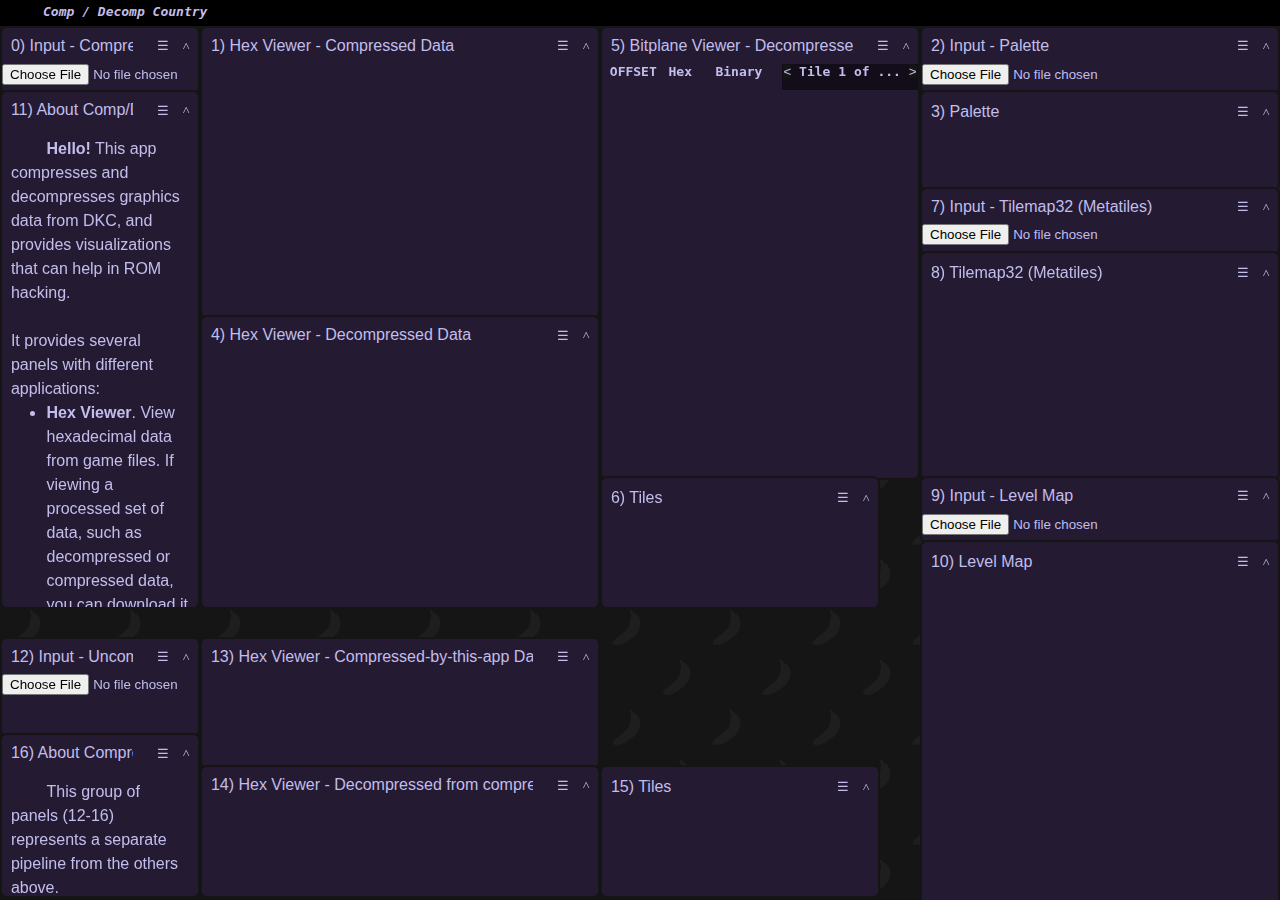
==== index.html @ 7c0f439b "Added DKC1/"chr" compression." ====
<!DOCTYPE html>
    <html>
<!-- Created 2024-10-23 / Release 0.1 2024-11-21 -->
<head>
  <meta charset="UTF-8">
  <title>Comp/Decomp Country</title>
<meta name="viewport" content="width=device-width, initial-scale=1, maximum-scale=1, user-scalable=no">
<link rel="icon" href="[data-uri]" />

<style></style>

<link href="main.css" rel="stylesheet" />

</head>

<!-- for various string, array/matrix, data interleaving, and formatting functions -->
<script src="utilities.js"></script>

<!-- for various string, array/matrix, data interleaving, and formatting functions -->
<script src="compression.js"></script>

<!-- Our "3D" SVG script, for bitplanes and more -->
<script src="svg3d.js"></script>

<body>

  <svg width="100vw" height="100vh" style="position:absolute;">
    <!-- oooh banana -->
    <pattern id="bananas" x="0" y="0" width="100" height="100" patternUnits="userSpaceOnUse">

      <path d="M 31.320569 9.8309245
      L 30.413647 10.09189
      L 29.443681 10.860836
      L 31.015161 13.924731
      C 31.015161 13.924731 31.004927 23.577975 28.357442 27.540955
      C 24.345802 34.194754 14.06723 38.06018 13.17749 42.554508
      L 12.461772 43.594755
      L 12.830741 44.545085
      L 13.928349 44.462919
      C 13.928349 44.462919 19.274033 46.353958 27.285673 41.191284
      C 35.906603 35.635986 40.6979 30.594415 40.17946 22.063253
      C 39.743683 14.892303 34.150887 13.079305 34.150887 13.079305
      L 31.320569 9.8309245
      z

      M 81.320618 59.830973
      L 80.413696 60.091939
      L 79.44373 60.860885
      L 81.01521 63.92478
      C 81.01521 63.92478 81.004976 73.578023 78.357491 77.541003
      C 74.345851 84.194802 64.067279 88.060229 63.177539 92.554557
      L 62.46182 93.594804
      L 62.83079 94.545133
      L 63.928398 94.462968
      C 63.928398 94.462968 69.274082 96.354007 77.285722 91.191333
      C 85.906652 85.636035 90.697948 80.594464 90.179508 72.063302
      C 89.743731 64.892352 84.150936 63.079354 84.150936 63.079354
      L 81.320618 59.830973
      z" stroke="none" fill="rgb(30, 30, 30)" ></path>
    </pattern>

    <rect x="0" y="0" width="100vw" height="100vh" fill="url(#bananas)"></rect>

  </svg>


  <div class="main" id="main">
    <!-- <div id="animationBottom" class="animationBottom"></div> -->
    <div id="navbar"><h4><i style="padding-left:5ch;">Comp / Decomp Country</i></h4></div>
    <div id="panelgrid"></div>

  </div>


  <div id="animationTop" class="animationTop"></div>

<!-- for animations (mainly decompression animations) -->
<script src="animation.js"></script>

<!-- for GUI panels and their methods -->
<script src="panels.js"></script>

<!-- this is the main, inline script. 
 Afer the first major refactoring,
 The remaining stuff in here is mainly file stuff, HTML/buttons/canvas interaction, and UI class, plus the creation of the page elements.
 -->
<script>




class UImodel {
  constructor(grid, panelsParams, name=null ) {

    this.grid = grid;
    this.panels = [];

    for (let i = 0; i<panelsParams.length; i++){
        //HACK: surely a better way to do this but whatever
        if ( panelsParams[i][0] == "textDescription") {
          this.panels.push( new TextPanel(this,
            panelsParams[i][0], panelsParams[i][1], panelsParams[i][2],
            panelsParams[i][3], panelsParams[i][4], panelsParams[i][5],
            panelsParams[i][6], panelsParams[i][7] )
          );
          continue;
        }
        if ( panelsParams[i][0] == "fileIn") {
          this.panels.push( new FilePanel(this,
            panelsParams[i][0], panelsParams[i][1], panelsParams[i][2],
            panelsParams[i][3], panelsParams[i][4], panelsParams[i][5],
            panelsParams[i][6], panelsParams[i][7] )
          );
          continue;
        }
        this.panels.push( new Panel(this,
            panelsParams[i][0], panelsParams[i][1], panelsParams[i][2],
            panelsParams[i][3], panelsParams[i][4], panelsParams[i][5],
            panelsParams[i][6], panelsParams[i][7] )
        );

    }

    this.name = name;
    this.sources = []; // will contain source data from files
    this.links = [];

    // perform the linking of panels
    // for (let panel of this.panels){
    //     for (let link of panel.links){
    //         console.log(`Pushing link: [${link.name}] --> [${panel.name}]`);
    //         link.nexts.push(panel);
    //     }
    // }
    for (let panel of this.panels)
        for (let link of panel.links)
            link.nexts.push(panel);
    
  }
  addLink(){

  }
}

//
//   Create the ui and panels
//

aboutText = `\
              <div class="text_content" >
                <p>
                  <b>Hello!</b> This app compresses and decompresses graphics data from DKC, and provides visualizations that can help in ROM hacking.
                  <br><br>
                  It provides several panels with different applications:
                  <ul>
                    <li> <b>Hex Viewer</b>. View hexadecimal data from game files. If viewing a processed set of data, such as decompressed or compressed data, you can download it from the "☰" menu.<br>
                      <ul>
                        <li> After uploading valid compressed data, if there is a hex viewer panel for <i>de</i>compressed data, you can navigate to its "☰" menu and click "Animate Decompression Process". This will show you a visualization of the process, with data bytes given different shades to correspond to the decompression mode used. These graphics files contain many spans/blocks of compressed data, and each span has one of several possible compression/encoding modes, and usually an operand as well.</li>
                      </ul>
                    </li>
                    <li> <b>Bitplane Viewer</b>. Visualize SNES 4 bit per pixel graphics tiles and their weird intertwined format.<br>More details...
                      <ul>
                        <li> Upload a file to "Input - Compressed Data" to get started. This expects a .bin file that you might get in a disassembly of the game, usually in the "graphics/compressed" folder. Or, copy the hex values from the relevant offset of your ROM to a new file.</li>
                        <li> After uploading valid data, the bitplane diagram should appear, showing the first tile. In the diagram, you can see how the 32 bytes of data comprise the four bitplanes. Each pixel or "cell" of the 8x8 bitplane is stacked with those of the other bitplanes to form a color index of between 0 and 15 (0x0 to 0xF) for each pixel of the tile. For example, if the bitplanes read "1 0 1 0" from front to back for a given pixel, that pixel's index value will be "A".</li>
                        <li> The bitplane diagram is a 3d model and can rotate when dragged. ctrl+scroll to zoom in or out.</li>
                        <li> Click the "<" and ">" buttons near the top to flip through the tiles. Alternatively, if a tileset viewer panel is present, click a tile within that panel to show it in the bitplane viewer.</li>
                      </ul>
                    </li>
                    <li> <b>Palette Viewer</b>. View color palettes used in the game's levels. Select a row of colors (16-color sub-palette) to assign it to the indexed tile in the bitplane viewer. <br>(Currently uses the following forumla: <br>SNES 5 bit color channel  ×  8  =  RGB 8 bit channel<br> ... there are multiple ways to convert the colors.)</li>
                    <li> <b>Tileset Viewer</b>. View the 8x8 pixel tiles in their grayscale form, before they are assigned a color palette.</li>
                    <li> <b>Metatiles Viewer</b>. View 32x32 pixel metatiles. Each metatile is composed of 4x4 tiles, 16 total. Each of the metatiles is built using an associated color sub-palette, and potentially horizontal and/or vertical flip; hover to view these details. Requires graphics tiles, palette, and then tilemap32 to be uploaded. Make sure your tilemap32 matches your 8x8 tiles: for example, don't use a foreground/background tilemap on layer 3 tiles, or vice versa. Mainly meant for FG/BG.</li>
                    <li> <b>Level Map Viewer</b>. View level maps built from the metatiles. Currently only supports horizontal levels. Requires graphics tiles, palette, tilemap32, and then level map to be uploaded.</li>
                  </ul>
                  <br>
                  Most features require uploading a file to the relevant file input panels on the page. Data will persist through page refreshes, but not page closes.
                </p>
                <br>
                  Panels can be:<br>
                  <ul>
                      <li> moved around the page by dragging their headers</li>
                      <li> resized by dragging the bottom right corner</li>
                      <li> collapsed by clicking "˄" in the header</li>
                      <li> and maximized by double clicking the header.</li>
                    </ul>
                  Some panels also have settings or other features hidden in the "☰" menu. You can zoom out of the page (usually ctrl+scroll) to have more space to organize your panels. Depending on the initial panels template, some panels may be hidden off-screen at first.
  
                <br><br>
                <p>
                  The app's first release was made to celebrate DKC's 30th anniversary. The goal is to de-mystify DKC hacking and to provide even more appreciation for what Rare developed in the 1990s. More features will continue to be added. Works best in a full screen window, tested most thoroughly with firefox. You can expect more features for visualizing, documenting, and hacking the DKC series soon. Thanks!
                </p>
                <br><br>
                <p>
                  Special thanks to the DKC Atlas community members and their previous work. In particular Kingizor's dkcomp program. In the future I will update this page with additional guides and resources, and their proper credits.
                </p>
                <br><br><br>
                <p>
                <b>Disclaimer</b>. This software is not official or supported by Nintendo, nor any other commercial entity. It is provided AS IS, and its use is at your own risk.
                </p>
              </div>`;


// const ui = new UImodel( "main", document.getElementById("panelgrid") );
// var inputPanel = ui.addNode( new FilePanel ("Input - Compressed Data"),          [1,  3,    c0, d0]  );
// var compHexPanel = ui.addNode( new HexPanel ("Hex Viewer - Compressed Data"),          [1, 15,    c1, d1]  );
// ui.addLink( new Link(inputPanel, compHexPanel) )


// let c0 = 2, c1 = 11, c2 = 20, c3=29;
let c0 = 1, c1 = 6, c2 = 16, c3=27-3;
let cx = c2*1;
let dx = cx+5;
let d0 = c1, d1 = c2, d2=c3, d3=33;
// main decompression "pipeline"
//              _, kind,                  rows        cols     name=null, link, content=''
var inputPanel = ["fileIn",                1,  3,    c0, d0,  "Input - Compressed Data"];
var compHexPanel = ["hexViewerComp",       1, 10,    c1, d1,  "Hex Viewer - Compressed Data", [0]]; // 1
var paletteInputPanel = ["fileIn",         1,  3,    c3, d3,  "Input - Palette"];  //  2
var paletteViewer = ["paletteViewer",      3,  6,    c3, d3,  "Palette", [2]]; // 3
var decompHexPanel = ["hexViewer",        10, 19,    c1, d1,  "Hex Viewer - Decompressed Data", [0, 3, 1]]; // 4
var bitplanePanel = ["bitplaneViewer",     1, 15,    c2, d2,  "Bitplane Viewer - Decompressed Data", [4, 3]]; // 5
var tilesetViewer = ["tilesetViewer",     15, 19,    c2, d2-1,  "Tiles", [4, 3, 5]]; //  6   4, 3, 5
var metatilemapInputPanel = ["fileIn",     6,  8,    c3, d3,  "Input - Tilemap32 (Metatiles)"]; //  7
var metatilesViewer = ["metatilesViewer",  8, 15,    c3, d3,  "Tilemap32 (Metatiles)", [3,6,7]]; // 8 pal viewer, tileset vwr, metatile input
var levelMapInputPanel = ["fileIn",       15, 17,    c3, d3,  "Input - Level Map"]; //  9
var levelMapViewer = ["levelMapViewer",   17, 29,    c3, d3,  "Level Map", [3,8,9]]; // 10 paletteViewer, metatilesViewer, fileIn
var description = ["textDescription",      3, 19,    c0, d0,  "About Comp/Decomp Country", null, aboutText]; // 11

// for the Compression "pipeline"
var compPipelineText = `\
<div class="text_content" >
  <p>This group of panels (12-16) represents a separate pipeline from the others above.</p>
  <p>Enter <u>un</u>compressed data to the file input above to compress it. In the compressed data hex viewer to the right, you can download the compressed data file from the "☰" menu.</p><br>
  <p> Also to the right, below that, you'll see your newly-compressed data get re-decompressed, if you wanted to immediately verify it. You can also verify it with the associated tileset viewer to the right.
  </div>`;
var inputPanelC = ["fileIn",               20, 23,    c0, d0,  "Input - Uncompressed Data"];// 12
var compressC = ["hexViewerCompressed",    20, 24,    c1, d1,  "Hex Viewer - Compressed-by-this-app Data", [12]]; // 13
var decompressC = ["hexViewer",            24, 28,    c1, d1,  "Hex Viewer - Decompressed from compressed-by-this-app Data", [13]]; // 14
var tilesetViewerC = ["tilesetViewer",     24, 28,    c2, d2-1,  "Tiles", [14, null, null ]];
var descriptionC = ["textDescription",     23, 28,    c0, d0,  "About Compression", null, compPipelineText]; // 11

const ui = new UImodel(
        document.getElementById("panelgrid"),
        [ inputPanel, compHexPanel,
        paletteInputPanel, paletteViewer,
        decompHexPanel, bitplanePanel,
        tilesetViewer,
        metatilemapInputPanel, metatilesViewer,
        levelMapInputPanel, levelMapViewer,
        description,
              inputPanelC, compressC, decompressC, tilesetViewerC, descriptionC, 
      ],
        "main"
    );

let pg = document.getElementById("panelgrid");



</script>

</body>

</html>
---- main.css ----
*{
  margin: 0;
  padding: 0;
  box-sizing: border-box;

}
:root {
  /* --bitplaneViewerTransition: 3s cubic-bezier( 0.33, 0, 0.31, 1 ) 0s;
  --bitplaneViewerTransition2: 2s cubic-bezier( 0.33, 0, 0.31, 1 ) 3s; */
  --bitplaneViewerTransition: 3s cubic-bezier( 0.31, 0, 0, 1 );
  --bitplaneViewerTransition2: 3s cubic-bezier( 0.99, 0, 0.34, 1 );
  --bp0bg: 0;
  --bp0fg: 255;
  --textColor: rgba(248, 248, 248, 1);
  --textColorTransparent: rgba(248, 248, 248, 0);

  /* more accurate... */
  /* --superPurple: rgb(123,91,174);
  --superBlue: rgb(194,189,235);
  --superLightGray: rgb(200,200,200);
  --superGray: rgb(165,165,165);
  --superDarkGray: rgb(86,86,86); */


  /* --superPurple: rgb(33, 24, 46); */
  --superPurple: rgb(36, 27, 51);
  --superBlue: rgb(194,189,235);
  --superLightGray: rgb(200,200,200);
  --superGray: rgb(125, 125, 125);
  --superDarkGray: rgb(21, 21, 21);
}

body{

  /* background: rgb(35, 35, 35); */
  background: var(--superDarkGray);
  /*background: linear-gradient(#aaaa11, #aa11aa); */

  /* background: linear-gradient(yellow, magenta); */
  /* color: rgb(59, 172, 98); */
  color: var(--superBlue);
  font-family: monospace;
  overflow: hidden;
  position: relative;
}

h3{
  margin:1ch;

  font-size: 1.2em;;
}

h4{
  margin:0.5ch;
  /* font-size: 1.2em;; */
}


a{text-align: center;}
g{overflow: visible}
button{
  /* margin: 1ch;
  padding: 3px; */
  /*
  background-color: rgb(50,50,50); */

  background-color: var(--superDarkGray);

  color: var(--superBlue);
  border:none;
  border-radius: 5px;
}

#main{
  position:absolute;
    display: flex;
    flex-grow: 1;
    justify-items: stretch;
    flex-direction: column;
    width: 100vw;
    height: 100vh;
    overflow: hidden;
}
#animationBottom{
  position: relative;
  width: 100vw;
  height:100vh;
}
#animationTop{
  pointer-events: none;
  position: relative;
  width: 100vw;
  height:100vh;
  perspective: 100vw;
  perspective-origin:50% 200%;
  z-index: 100;
}

#navbar{
    height: 2em;
    width: 100%;
    background-color: black;
    display: flex;
    flex-shrink: 0;
    overflow: hidden;
}

#panelgrid{
    position: relative;
    display: grid;
    width: 100%;
    height: 100%;
    grid-template-columns: repeat(32, 1fr);
    grid-template-rows: repeat(28, 1fr);
    grid-auto-flow: row;
    overflow: hidden;

}

.checker{
    background-color: rgb(66, 12, 12);
    z-index: -7;
}

/* grid version... */
/* .panel_outer{
    display: flex;
    grid-row-start: 1;
    grid-row-end: 14;
    background: none;
    border-radius: 7px;
    overflow: hidden;
    overflow-x: visible;
    overflow: visible;
    justify-content: center;

} */
/* draggable version... */
.panel_outer{
    --edge: 10px;
    position: absolute;
    display: grid;
    /* grid-template-columns: 0.5em auto 0.5em;
    grid-template-rows: 0.5em auto 0.5em; */
    grid-template-columns: var(--edge) auto var(--edge);
    grid-template-rows: var(--edge) auto var(--edge);
    background: none;
    /* border: 1px solid blue; */
    border-radius: 7px;
    overflow: hidden;
    overflow-x: visible;
    overflow: visible;
    justify-content: center;
    /* overflow-y: scroll; */
    /* max-height: 20em; */
}

.panel_edge{
  /* background-color: rgba(255,0,0,0.5); */
}

/* Global classes used by all panels */

.panel_inner{

    /* background-color: rgba(7, 7, 80, 0.5); */
    border: 2px solid var(--superDarkGray);
    /* background-color:rgb(17, 11, 15); */
    background-color: var(--superPurple);
    border-radius: 7px;
    justify-self: center;
    overflow: hidden;
    grid-column: 1 / -1;
    grid-row: 1 / -1;

    /* display: grid;
    align-items: stretch;
    grid-template-rows: 3em 1.5em 1fr;
    grid-template-rows: 3em 1fr; */

    /* grid-template-columns: 2fr 16fr 0fr;
    transition:  var(--bitplaneViewerTransition); */
    /* box-shadow: 1em 1em black; */
    transition: grid-template-rows 2s ease;
    /* height: minmax(max-content, 20em); */
    /* max-height: 800px; */
    height: max-content;

    display: grid;
    grid-template-columns: 1fr;
}
/* .panel_inner::after{
  background-color: yellow;
  margin-left: 20px;
  width: 500px;
  height: 300px;
  display: block;
} */


.collapser{
  cursor:pointer;
  text-align: center;
}
.collapser_collapsed{
  transform: rotateX(180deg);
  transition: transform 1s ease 0s;;
}

.panel_menu{
  /* display: grid; */
  grid-row: 2;
  grid-column: 1;
  z-index: 1;
  /* background-color: rgba(12, 12, 59, 0.8); */

  background-color: var(--superGray);
  display: flex;
  /* margin and padding cause weird overflow issues...? */
  /* margin-top: 2em;
  margin-bottom: 2em; */
  overflow-y: auto;
  font-family: Arial, Helvetica, sans-serif;
  display: flex;
  flex-direction: column;


  /* initial, unopened */
  z-index: -1;
  opacity: 0;
  height: 0;
  pointer-events: none;
}

.panel_menu_opened{
  z-index: 10;
  opacity: 1;
  height: max-content;
  pointer-events: all;
}

.panel_menu_button{
  cursor:pointer;
  text-align: center;

}
.panel_menu_button_opened{
  /* border-left: 2px solid white;
  border-top: 2px solid white; */
  z-index: 10;
  border-radius: 6px 6px 0px 0px;
  /* background-color: rgba(12, 12, 59, 0.8);
   */
  background-color: var(--superGray);
}

.panel_header{
    /* height: 2em; */
    /* background-color: rgb(5, 20, 5); */
    display: grid;
    grid-template-columns: auto 3ch 3ch;
    /* flex-direction: row; */
    /* justify-content: space-between; */
    align-items: center;
    grid-area: 1 / 1 / 2 / -1;
    overflow: hidden;
    cursor: move;
    /* transition:  var(--bitplaneViewerTransition); */
}
.panel_header > div{

  height: 100%;
  align-content: center;
}

.panel_content{

  display: grid;
  /* grid-template-columns: 2fr repeat(16, 1fr);
  grid-area: 2 / 1 / 3 / -1; */
  grid-column: 1 / -1;
  grid-row: 2 / 3;
  /* allows scrolling */
  /* overflow-y: auto;  */
  overflow-y: hidden;
  overflow-x: hidden;
}
/* for when the menu is open */
.panel_content_disabled{
  /* pointer-events: none; */
  filter:blur(1px);
}
.panel_header_title{

  margin:1ch;
  margin-right: 2ch;
  font-size: 1em;;
  font-family:Arial, Helvetica, sans-serif;
  /* note: using nowrap and overflow:hidden so the title doesn't
    wrap and increase the height of the header,
    which causes issues with maximizing panels. */
  text-wrap-mode: nowrap;
  overflow: hidden;
}


/* panel type -specific classes */


.bitplane_header{
    /* height: 2em; */
    /* background-color: rgb(20, 40, 20); */
    display: flex;
    flex-direction: row;
    justify-content: space-between;
    align-items: center;
    grid-area: 1 / 1 / 2 / -1;
    transition:  var(--bitplaneViewerTransition);
}

.panel_inner_bitplane{
  /* grid-template-columns: 2fr 16fr 0fr; */
}



.panel_inner_tileset{

  grid-template-rows: 3em 1fr;
  grid-template-columns: 1fr;
  /* overflow: hidden; */
}

.tileset_content{
  display: flex;
  /* display: grid;
  place-content: stretch; */
  display: grid;
  flex-direction: row;
  flex-wrap: wrap;
  width: 100%;
  grid-template-columns: repeat(4, 1fr);
  overflow-y: scroll;
  /* align-content: stretch; */
  scroll-snap-type: both proximity;
}
.levelMap_content{
  display: grid;
  /* display: grid;
  place-content: stretch; */
  grid-auto-flow: column;
  grid-template-rows: repeat(16, 8ch);
  flex-wrap: wrap;
  height: 100%;;
  overflow-x: auto;
  overflow-y: auto;
  /* align-content: stretch; */
  scroll-snap-type: both proximity;
}
/* for wrapper of <canvas> element */
.tile_wrapper{
  flex-grow: 1;
  flex-shrink: 0;
  aspect-ratio: 1 / 1;
  display: grid;
  grid-template-columns: 1fr;
  grid-template-rows: 1fr;
  /* width: 6.25%; 
  width: 25%; */
}
/* for actual <canvas> element */
.tile_item{
  /* max-width: 100%;
  min-height: 100%; */
  aspect-ratio: 1 / 1;
  image-rendering: pixelated;
  border: 1px solid rgba(255,0,0,0.25);
}

.tile_item_selected{
  border: 2px solid rgba(0, 0, 255, 0.75);
}

.metatile_wrapper{

  flex-grow: 1;
  aspect-ratio: 1 / 1;
  /* width: 10ch; */
  /* height: 10ch;  */
  /* display: grid;
  grid-template-columns: repeat(4, 1fr);
  grid-template-rows: repeat(4, 1fr);
  place-items: stretch;
  grid-gap: 0; */
  aspect-ratio: 1 / 1;
  image-rendering: pixelated;
  border: 1px solid rgba(0,255,0,0.5);

}
.metatile_wrapper_viewer{
  display: grid;
  grid-template-columns: repeat(4, 1fr);
  grid-template-rows: repeat(4, 1fr);
  place-items: stretch;
  grid-auto-flow: row;
  grid-gap: 0;
}

.level_metatile_wrapper{
  flex-grow: 1;
  aspect-ratio: 1 / 1;
  width: 8ch;
  height: 8ch;
  aspect-ratio: 1 / 1;
  image-rendering: pixelated;
  border: 1px solid rgba(0,255,0,0.5);
}

.panel_inner_palette{
  grid-template-rows: 3em 1fr;
  grid-template-columns: 1fr;

}
.palette_content{
  /* display: flex; */
  display: grid;
  grid-template-columns: repeat(16, 1fr);
  flex-direction: row;
  flex-wrap: wrap;
  width: 100%;
  /* width: 20em; */
  /* overflow-y: scroll; */
  align-content: stretch;
  place-content: stretch;
  scroll-snap-type: both proximity;
}
.color_item{
  flex-grow: 1;
  /* aspect-ratio: 1 / 1; */
  /* width: 5ch; */
  background-color: rgba(0,0,0,0);

  box-sizing: border-box;
  /* width: 2ch; */
}
/* when we select this palette */
.color_item_selected{
  box-sizing: border-box;
  border-top: dashed 3px rgba(255, 255, 0, 0.75);
  border-bottom: dashed 3px rgba(255, 255, 0, 0.75);
}

.color_label{
  text-shadow: 1px 1px 0px black, -1px -1px 0px black;
  color: rgba(255, 255, 255, 0.75);;
  pointer-events: none;
}


.fileButton{}
.byteWidthButton{}

.seekButtons{
  background-color: rgba(0,0,0,0.5);
}
.seekTileUpButton{}
.seekTileDownButton{}



.hex_header{
  
  display: grid;
  grid-template-columns: subgrid;
  grid-template-rows: 1fr;  
  grid-column: 2 / -2;
  font-weight: 900;
  overflow: hidden;
}

.hex_header_bitplane{
  
  display: grid;
  grid-template-columns: subgrid;
  grid-template-rows: 1fr;  
  grid-column: 1 / -1;
  font-weight: 900;
  overflow: hidden;
}

.hex_header > div{
  text-align: center;
}

/* labels across the top header:  */
.hex_header_offset{
  display: grid;
  place-items: stretch;
  grid-row: 1 / 2;

}

.hex_content{

    /* background-color: rgba(23, 23, 23, 1); */
    display: grid;
    /* position: relative; */
    /* grid-area: 3 / 1 / 4 / 5;

    grid-auto-flow: row;
    grid-template-columns: 18fr 0fr; */
    grid-column: 1 / -1;
    /* grid-row: 3 / 4; */
    grid-template-columns: subgrid;
    /* grid-template-rows: 100%; /*HACK: assumes viewing only 32 bytes */
    /* grid-template-rows: 1fr; */
    /* grid-template-columns: subgrid; */
    scrollbar-gutter: stable;

    /* transition: var(--bitplaneViewerTransition); */

    /* scroll-snap-type: mandatory; */
    scroll-snap-points-y: repeat(100%);
    scroll-snap-type: both proximity;

    overflow-y: auto;
    overflow-x: hidden;

    /* transition: grid-template-rows 1s ease; */
}
.hex_content_bitplane{
  grid-column: 1 / -1;
  grid-template-rows: 100%; /*HACK: assumes viewing only 32 bytes */
  font-size: 0.8em;
  scrollbar-gutter: unset;
}

.byte_group{
  /* position:absolute; */
  /* width: 100%; */
  display:grid;  
  
  grid-auto-flow: row;
  grid-auto-rows: 1fr;

  grid-template-columns: subgrid; 
  /* grid-column: 1 / -1; */
  grid-column: 2 / -2;

}
.right_group{
  grid-column: -1;
}
.right_group > div{
  width:100%;
}
.byte_container{
  align-content: center;
}
.byte_container > div{
  place-items: center;
}

.g32_plain{
  display:grid;
  grid-template-columns: 2fr repeat(16, 1fr) 0fr 0fr;
  grid-template-rows: 2em 2em;
  height: 4em;
}

.g32l{
    scroll-snap-align: start;
    display: grid;
    grid-column: 1 / 2;
    grid-row: 1;
    grid-template-columns: subgrid;
    grid-auto-flow: row;
    align-items: start;
    justify-items: center;
  min-width:fit-content;
    /* position: relative; */
}

.g32r{
    scroll-snap-align: start;
    display: grid;
    grid-column: 2 / 3;
    grid-row: 1;
    grid-template-columns: subgrid; 
    grid-auto-flow: row; 
    align-items: start;
    justify-items: center;
  min-width:fit-content;
    /* position: relative; */
}
.g32_item{
  /* position:absolute;
  transform-origin: center;
  transform: translate(-50%,-50%); */
}
.g32l_offset_sometimes{}
.g32l_offset_sometimes_b16{opacity:0;}
.g32l_offset_sometimes_b1{opacity:1;}

.g32b{
    scroll-snap-align: start;
    display: grid;
    grid-column: 3 / 4;
    grid-row: 1;
    grid-template-columns: subgrid;
    grid-auto-flow: row;
    align-items: start;
    justify-items: center;
    overflow: hidden;
    /* position: relative; */
}

.g32bg{
  display: grid;
  grid-column: 1 / 4;
  grid-row: 1;
  grid-template-columns: 1fr;
  grid-template-rows: repeat(32, 1fr);
  grid-auto-flow: row;
}
.g32bg_row{
  width: 100%;
  height:100%;
}
.g32bg_b16{
  opacity:0;
}
.g32bg_b1{
  opacity:1;
}

/* .g32b{
  display: grid;
  grid-column: 3 / 4;
  grid-template-rows: repeat(32, 1fr);
  grid-template-columns: 1fr;
  grid-template-columns: subgrid;
  overflow: hidden;
  min-height: 0;
  align-items: center;
} */

.g32s{
    grid-column: -1;
    grid-template-columns: subgrid;
    overflow: hidden;
    /* overflow: visible; */
    /* keep this; somehow prevents weird unnecessary scrollbar: */
    /* content-visibility: auto;  */
    /* margin-left: -1ch; */
}
.g32s_b16{
  opacity:0;
}
.g32s_b1{
  opacity:1;
}




.bpsvg{
  height:100%;
  /* width: 100%; */
  overflow: visible;
  /* width: 0; */
}



.byteHex{
  direction: ltr;
  align-items: center;
  text-align: center;
  background-color: rgba(0, 0, 0, 0.25);
  width: 100%;
  height: 100%;
  /* transition: var(--bitplaneViewerTransition2); */
}



.hex_header_labels_left{
  display: grid;
  /* place-items: stretch; */
  grid-row: 1 / 2;
  grid-column: 2 / 3;
  grid-template-columns: repeat(16, 1fr);
  grid-template-rows: 1fr;
  /* place-self: stretch; */
  opacity: 1;
  /* transition: var(--bitplaneViewerTransition2) */
}


.hex_header_labels_right{
  display: grid;
  /* place-items: stretch; */
  grid-row: 1 / 2;
  grid-column: 3 / 4;
  grid-template-columns: 1fr;
  grid-template-rows: 1fr;
  /* place-self: stretch; */
  min-width: 0;
  overflow: hidden;

}
/* .hex_header_labels_right_b16{

  width: 0%;
  opacity: 0;
}
.hex_header_labels_right_b1{

  width: 100%;
  opacity: 1;
} */
/*
.hex_base_labels{
  display: grid;
  place-items: stretch;
  grid-row: 1 / 2;
  grid-column: 2 / 3;
  grid-template-columns:2fr 4fr;
  place-self: stretch;

  opacity: 0;

}
.hex_header_base_label_b16{

  width: 0%;
  opacity: 0;
}
.hex_header_base_label_b1{

  width: 100%;
  opacity: 1;
}
*/
/*

.byteBin{
  direction: ltr;
  opacity: 0;
  align-items: center;
  text-align: right;
  width: 0%;
  overflow: hidden;
}
.byteBin_b16{
  width: 0%;
  opacity: 0;
}
.byteBin_b1{
  width: 100%;
  opacity: 1;
}

*/

/*

classes for bitplane animation
(in order of expanding from 16-wide to 1-wide)

*/

/* 0 */
.g32{
  display: grid;
  grid-column: 1 / -1;
  grid-template-rows: 1fr;

}
.g32_b16{
  grid-template-columns: subgrid;
  /* height: 4em; */
}
.g32_b1{
  grid-template-columns: subgrid;
  height: 100%;
}


/* 1 */
.hex_header_offset_label{
  /* width:0; */
  overflow: hidden;
}
.hex_header_offset_label_b16{
  opacity: 1;
}
.hex_header_offset_label_b1{
  opacity: 0;
}


/* 2 */
.g32r_b16{
  grid-column: 2 / -1;
}
.g32r_b1{
  grid-column: 2 / 3;
}

/* 3 */
.byteOffsetPrefix{
  direction: rtl; /* doing weird stuff so it overflows to the left */
  color: white;
  opacity: 0;
  width: 0;
  /* transition: var(--bitplaneViewerTransition2); */
}
.byteOffsetPrefix_b16{
  opacity: 0;
}
.byteOffsetPrefix_b1{
  opacity: 1;
}


/* 4    and   6  */
/* panel_content goes here */
.panel_content_b16{
  grid-template-rows: 1.5em 1fr; /* this attr is the only one custom to bitplane viewer */
  grid-template-columns: 7ch 16fr 0fr 0fr;
}
.panel_content_intermediate{
  grid-template-rows: 3em 1.5em 1fr; /* this attr is the only one custom to bitplane viewer */
  grid-template-columns: 3fr 1fr 3fr 0fr;
}
.panel_content_b1{
  grid-template-rows: 2em 1fr; /* this attr is the only one custom to bitplane viewer */
  grid-template-columns: 8ch 4ch 11ch 1fr;
}
/* also 4 */
.hex_header_base_label_b16{
  /* width: 0%; */
  opacity: 0;
}
.hex_header_base_label_b1{
  /* width: 100%; */
  opacity: 1;
}
/* also 4 */
.byteBin{
  /* direction: ltr;
  opacity: 0;
  align-items: center;
  text-align: right;
  width: 0%;
  overflow: hidden; */
  min-width: 0;
  min-height: 0;
}
.byteBin_b16{
  opacity: 0;
  width: 0%;
  /* width: 0;
  height: 0;
  overflow: hidden; */
}
.byteBin_b1{
  width: 100%;
  opacity: 1;
}

/* 5 */

.byte_b16{

}
.byte_b1{

}
.byte_by16RowEven{
  background-color: rgba(86, 86, 86, 0.35);
}
.byte_by16RowOdd{
  background-color: rgba(0,0,0,0.35);
}
/* here we would have all 64 .byte_valueXX classes...? */
.fg_bp0{
  --bg: 0;
  --fg: 255;
  /* background-color: rgb(  var(--bg), var(--bg), var(--bg)  ); */
  color: rgb(  var(--fg), var(--fg), var(--fg) );
}
.fg_bp1{
  --bg: 85;
  --fg: 255;
  /* background-color: rgb(  var(--bg), var(--bg), var(--bg)  ); */
  color: rgb(  var(--fg), var(--fg), var(--fg) );
}
.fg_bp2{
  --bg: 170;
  --fg: 0;
  /* background-color: rgb(  var(--bg), var(--bg), var(--bg)  ); */
  color: rgb(  var(--fg), var(--fg), var(--fg) );
}
.fg_bp3{
  --bg: 255;
  --fg: 0;
  /* background-color: rgb(  var(--bg), var(--bg), var(--bg)  ); */
  color: rgb(  var(--fg), var(--fg), var(--fg) );
}
.bg_bp0{
  --bg: 0;
  --fg: 255;
  background-color: rgb(  var(--bg), var(--bg), var(--bg)  );
  color: rgb(  var(--fg), var(--fg), var(--fg) );
}
.bg_bp1{
  --bg: 85;
  --fg: 255;
  background-color: rgb(  var(--bg), var(--bg), var(--bg)  );
  color: rgb(  var(--fg), var(--fg), var(--fg) );
}
.bg_bp2{
  --bg: 170;
  --fg: 0;
  background-color: rgb(  var(--bg), var(--bg), var(--bg)  );
  color: rgb(  var(--fg), var(--fg), var(--fg) );
}
.bg_bp3{
  --bg: 255;
  --fg: 0;
  background-color: rgb(  var(--bg), var(--bg), var(--bg)  );
  color: rgb(  var(--fg), var(--fg), var(--fg) );
}


/*
end of animation classes
 */




.panel_inner_text{
  grid-template-rows: 3em 1fr;
  grid-template-columns: 1fr;
  max-height: 100px;
}
.text_content{
  width: 100%;
  height: 100%;
  /* max-height: 15em; */
  /* height: 20em;  */
  overflow-y:auto;
  font-family:Arial, Helvetica, sans-serif;
  line-height: 1.5em;
  padding: 1ch;

}
p{
  text-indent: 4ch;
}
ul{
  margin-left: 4ch;
}



.byte{
  grid-column: span 9;
  place-content: center;
  place-items: center;
  text-align: center;
}

/* NEW simplified hex viewer classes */
.hex_panel_content{
  grid-template-rows: 1.5em 1fr;
  grid-template-columns: 2fr repeat(16, 1fr) 0fr;
  /* scrollbar-gutter: stable; */
}
.hex_panel_content_32wide{
  grid-template-columns: 2fr repeat(16, 1fr) 0fr repeat(16, 1fr) 0fr;
}
.hex_header_new{
  display: grid;
  grid-template-columns: subgrid;
  /* grid-template-rows: subgrid;   */
  grid-column: 1 / -1;
  font-weight: 900;

}
.hex_new_top_labels{
  display: grid;
  grid-template-columns: subgrid;
  grid-template-rows: subgrid;
  grid-template-rows: 100%;
  grid-column: 2 / -2;
  overflow: hidden;
  user-select: none;

}
.hex_g4096{
  display: grid;
  grid-template-columns: subgrid;
  grid-column: 1 / -1;
  height: max-content;
}
.hex_g256{
  display: grid;
  grid-template-columns: subgrid;
  grid-column: 1 / -1;
  height: 512em;
  /* This doesn't work very well, makes columns weird */
  /* content-visibility: auto; */

  height: max-content;
}
.hex_g32{
  display: grid;
  grid-template-columns: subgrid;
  grid-column: 1 / -1;

  height: max-content;
}
.hex_g32l{
  display: grid;
  grid-template-columns: 1fr;
  grid-column: 1;
}
.hex_g32lr{
  display: grid;
  grid-template-columns: subgrid;
  grid-column: 1 / -2;
}

.hex_g32r{
  display: grid;
  grid-template-columns: subgrid;
  grid-column: 2 / -2;
}
.hex_cell{
  /* place-self: center;   */
  /* height: 2em; */
  align-content: center;
  text-align: center;

}
.hex_byte{
  /* place-self: center;
  height: 2em;
  align-content: center; */
}
.new_offset{
  min-width: 0;
  user-select: none;
}
.new_offet_middle{
  width: 100%;
  overflow: hidden;
}


.decomp_animation_details{
  display: grid;
  grid-template-rows: 1fr;
  position: absolute;
  place-items:center;
  place-content: center;
  border-radius: 2ch;
  transform-origin: right;
  right: 100%;
  z-index: 100;
  white-space: nowrap;
  /* border: 2px solid white; */
}

.decomp_animation_details_item{
  /* min-width: 0;
  min-height: 0; */
  overflow: hidden;
  height: 100%;
  width: 100%;
  text-align: center;
  align-content: center;
  /* box-sizing: border-box; */
  /* font-family: Arial, serif; */
  display: flex;
  flex-direction: row;
  align-items: center;
  justify-content: space-between;
  /* justify-content: stretch; */
}
.notBubble{
  /* padding-left:1ch;
  padding-right:1ch; */
  text-align: center;
  height: 100%;
  align-content: center;
}
.bubbleCell{
  border-radius: 2ch;
  border: 2px solid;
  /* padding-left:1ch;
  padding-right:1ch; */
  text-align: center;
  height: 100%;
  align-content: center;
  box-sizing: border-box;
}
.bubbleCellOne{
  border-radius: 2ch;
  border: 2px solid;
  width: 100%;
  height: 100%;
  text-align: center;
  align-content: center;
  box-sizing: border-box;
}
@keyframes bulge{
  0%{
    font-size: 100%;
  }
  25%{
    font-size: 240%;
  }
  66%{
    font-size: 90%;

  }
  100%{
    font-size:100%;
  }
}
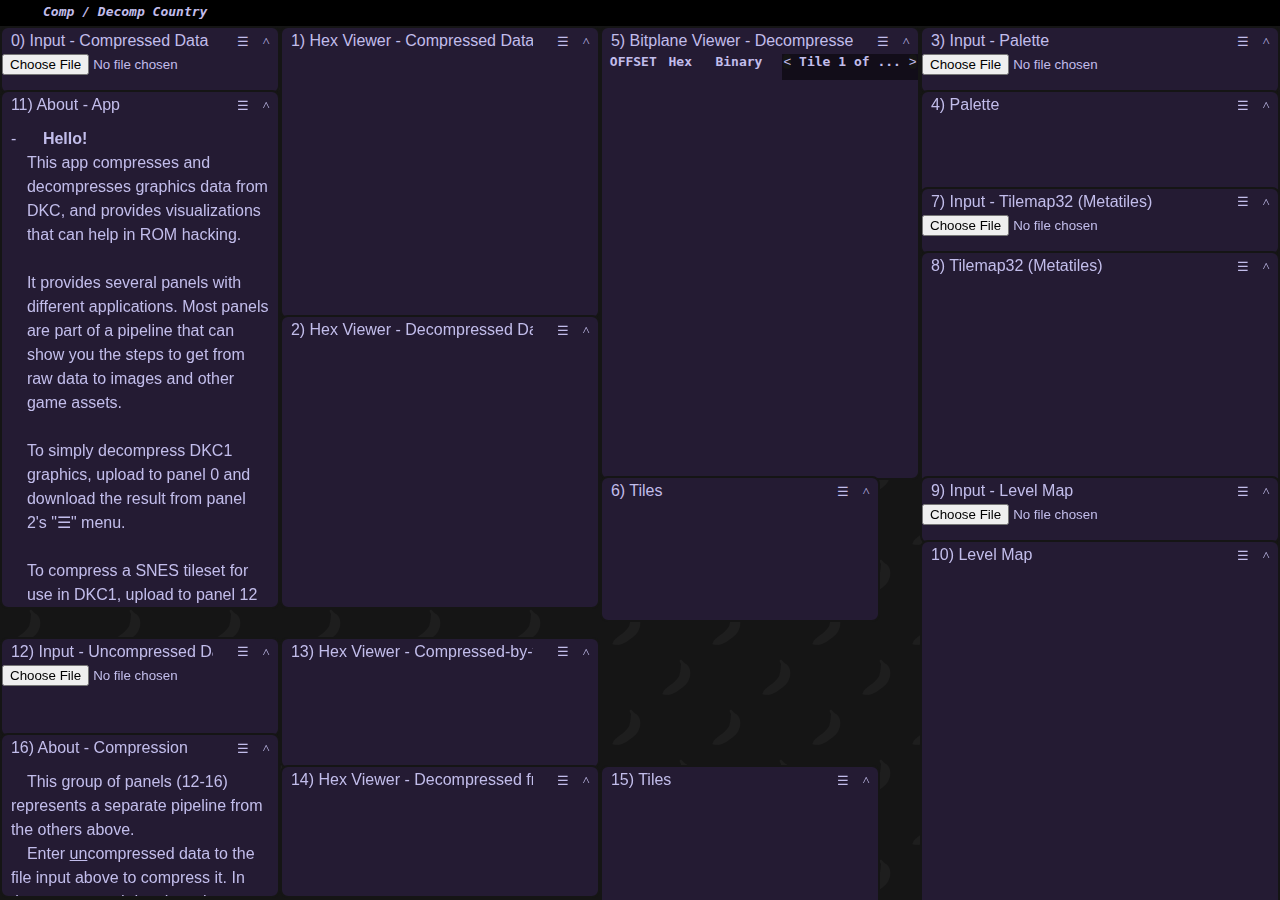
==== commit 8aa9c121: "UI updates. Added workspace drag-to-pan feature." ====
--- a/index.html
+++ b/index.html
@@ -66,8 +66,14 @@
 
   <div class="main" id="main">
     <!-- <div id="animationBottom" class="animationBottom"></div> -->
-    <div id="navbar"><h4><i style="padding-left:5ch;">Comp / Decomp Country</i></h4></div>
-    <div id="panelgrid"></div>
+    <div id="navbar">
+      <h4><i style="padding-left:5ch;">Comp / Decomp Country</i></h4>
+    </div>
+
+    <div id="workspace_1" class="workspace">
+      <div id="panelgrid_1" class="panelgrid"></div>
+      <div id="panel_links_1" class="panel_links"></div>
+    </div>
 
   </div>
 
@@ -93,6 +99,7 @@
   constructor(grid, panelsParams, name=null ) {
 
     this.grid = grid;
+    this.workspace = this.grid.parentNode;
     this.panels = [];
 
     for (let i = 0; i<panelsParams.length; i++){
@@ -132,71 +139,209 @@
     //         link.nexts.push(panel);
     //     }
     // }
-    for (let panel of this.panels)
-        for (let link of panel.links)
-            link.nexts.push(panel);
+    
+    for (let panel of this.panels) 
+      for (let link of panel.links)
+        if (link)
+          link.nexts.push(panel);
+    
+
+    this.workspace.setAttribute('data-draggable', "true");
+    this.assignDrag();
     
   }
   addLink(){
 
   }
+  
+  assignDrag(){
+    // Drag the panel around by grabbing its header
+    var element = this.workspace;
+    var deltaX = 0, deltaY = 0, startX = 0, startY = 0, left, top;
+
+    let dragDiv = document.getElementById("main"); // should allow dragging from anywhere
+    dragDiv.addEventListener("mousedown", (event) => {
+      if (!event.ctrlKey) return 0;
+      event = event || window.event;
+      event.preventDefault();
+      startX = event.clientX;
+      startY = event.clientY;
+      document.onmouseup = dragClose;
+      document.onmousemove = dragMove;
+      console.log("drag: mouse down");
+      // panel.sortZ();
+      
+    });
+
+    function dragMove(event){
+      event = event || window.event;
+      event.preventDefault();
+
+      if (element.getAttribute('data-draggable')=="false") return 0;
+
+      deltaX = startX - event.clientX;
+      deltaY = startY - event.clientY;
+      startX = event.clientX;
+      startY = event.clientY;
+
+      left = element.offsetLeft - deltaX;
+      element.style.left = `${left}px`;
+      element.setAttribute('data-user-left', left);
+
+      // top = Math.max(element.offsetTop - deltaY, 0);
+      top = element.offsetTop - deltaY;
+      console.log(`element.offsetTop ${element.offsetTop} - deltaY ${deltaY}`);
+      element.style.top = `${top}px`;
+      element.setAttribute('data-user-top', top);
+
+      
+      console.log("drag: moved");
+
+    }
+
+    function dragClose(event){
+      document.onmouseup = null;
+      document.onmousemove = null;
+    }
+
+  }
 }
 
 //
 //   Create the ui and panels
 //
-
-aboutText = `\
-              <div class="text_content" >
-                <p>
-                  <b>Hello!</b> This app compresses and decompresses graphics data from DKC, and provides visualizations that can help in ROM hacking.
-                  <br><br>
-                  It provides several panels with different applications:
-                  <ul>
-                    <li> <b>Hex Viewer</b>. View hexadecimal data from game files. If viewing a processed set of data, such as decompressed or compressed data, you can download it from the "☰" menu.<br>
-                      <ul>
-                        <li> After uploading valid compressed data, if there is a hex viewer panel for <i>de</i>compressed data, you can navigate to its "☰" menu and click "Animate Decompression Process". This will show you a visualization of the process, with data bytes given different shades to correspond to the decompression mode used. These graphics files contain many spans/blocks of compressed data, and each span has one of several possible compression/encoding modes, and usually an operand as well.</li>
-                      </ul>
-                    </li>
-                    <li> <b>Bitplane Viewer</b>. Visualize SNES 4 bit per pixel graphics tiles and their weird intertwined format.<br>More details...
-                      <ul>
-                        <li> Upload a file to "Input - Compressed Data" to get started. This expects a .bin file that you might get in a disassembly of the game, usually in the "graphics/compressed" folder. Or, copy the hex values from the relevant offset of your ROM to a new file.</li>
-                        <li> After uploading valid data, the bitplane diagram should appear, showing the first tile. In the diagram, you can see how the 32 bytes of data comprise the four bitplanes. Each pixel or "cell" of the 8x8 bitplane is stacked with those of the other bitplanes to form a color index of between 0 and 15 (0x0 to 0xF) for each pixel of the tile. For example, if the bitplanes read "1 0 1 0" from front to back for a given pixel, that pixel's index value will be "A".</li>
-                        <li> The bitplane diagram is a 3d model and can rotate when dragged. ctrl+scroll to zoom in or out.</li>
-                        <li> Click the "<" and ">" buttons near the top to flip through the tiles. Alternatively, if a tileset viewer panel is present, click a tile within that panel to show it in the bitplane viewer.</li>
-                      </ul>
-                    </li>
-                    <li> <b>Palette Viewer</b>. View color palettes used in the game's levels. Select a row of colors (16-color sub-palette) to assign it to the indexed tile in the bitplane viewer. <br>(Currently uses the following forumla: <br>SNES 5 bit color channel  ×  8  =  RGB 8 bit channel<br> ... there are multiple ways to convert the colors.)</li>
-                    <li> <b>Tileset Viewer</b>. View the 8x8 pixel tiles in their grayscale form, before they are assigned a color palette.</li>
-                    <li> <b>Metatiles Viewer</b>. View 32x32 pixel metatiles. Each metatile is composed of 4x4 tiles, 16 total. Each of the metatiles is built using an associated color sub-palette, and potentially horizontal and/or vertical flip; hover to view these details. Requires graphics tiles, palette, and then tilemap32 to be uploaded. Make sure your tilemap32 matches your 8x8 tiles: for example, don't use a foreground/background tilemap on layer 3 tiles, or vice versa. Mainly meant for FG/BG.</li>
-                    <li> <b>Level Map Viewer</b>. View level maps built from the metatiles. Currently only supports horizontal levels. Requires graphics tiles, palette, tilemap32, and then level map to be uploaded.</li>
-                  </ul>
-                  <br>
-                  Most features require uploading a file to the relevant file input panels on the page. Data will persist through page refreshes, but not page closes.
-                </p>
-                <br>
-                  Panels can be:<br>
-                  <ul>
-                      <li> moved around the page by dragging their headers</li>
-                      <li> resized by dragging the bottom right corner</li>
-                      <li> collapsed by clicking "˄" in the header</li>
-                      <li> and maximized by double clicking the header.</li>
-                    </ul>
-                  Some panels also have settings or other features hidden in the "☰" menu. You can zoom out of the page (usually ctrl+scroll) to have more space to organize your panels. Depending on the initial panels template, some panels may be hidden off-screen at first.
-  
-                <br><br>
-                <p>
-                  The app's first release was made to celebrate DKC's 30th anniversary. The goal is to de-mystify DKC hacking and to provide even more appreciation for what Rare developed in the 1990s. More features will continue to be added. Works best in a full screen window, tested most thoroughly with firefox. You can expect more features for visualizing, documenting, and hacking the DKC series soon. Thanks!
-                </p>
-                <br><br>
-                <p>
-                  Special thanks to the DKC Atlas community members and their previous work. In particular Kingizor's dkcomp program. In the future I will update this page with additional guides and resources, and their proper credits.
-                </p>
-                <br><br><br>
-                <p>
-                <b>Disclaimer</b>. This software is not official or supported by Nintendo, nor any other commercial entity. It is provided AS IS, and its use is at your own risk.
-                </p>
-              </div>`;
+function hideParent(e) {
+	// console.log(e);
+  let str1 = '';
+  let str2 = '';
+  let max = '+';
+  let min = '-';
+  if ( e.innerHTML == `${str1}${min}${str2}` ){
+    e.parentNode.style.height = "1.5em";
+    e.parentNode.style.overflowY = "clip";
+    e.innerHTML = `${str1}${max}${str2}`;
+  }else{
+    e.parentNode.style.height = "";
+    e.innerHTML = `${str1}${min}${str2}`;
+  }
+
+
+}
+
+let collapser = `<a style="cursor: pointer;position: absolute; left:-1em;" onclick="hideParent(this)">-</a>`;
+
+let panelTypes = [
+
+`<u>File Input</u><br> Upload a file, and it will automatically be processed in the next panel of the pipeline.<br>
+<ul>
+      <li> Uploaded data will persist through page refreshes (javascript session storage), but not page closes. </li>
+      <li> Data remains in your browser and is not sent anywhere. In fact, this app works without any internet connection if you download it locally! </li>
+      </ul>`,
+
+`<u>Hex Viewer</u><br> View hexadecimal data from game files. If viewing a processed set of data, such as decompressed or compressed data, you can download the data from the "☰" menu.<br>
+    <ul>
+      <li> Animating decompression: after uploading compressed data, go to the compressed data hex viewer's "☰" menu and click "Animate Decompression Process". This will play a visualization of the process, with data bytes given different shades to correspond to the compression mode used. More details on the compression scheme can be found <a href="#about_dkc1_compression">below</a>.</li>
+    </ul>
+  `,
+
+  `<u>Bitplane Viewer</u><br> Visualize SNES 4 bit per pixel graphics tiles and their weird intertwined format.
+    <ul>
+      <li> Upload a file to "Input - Compressed Data" to get started. This expects a .bin file that you might get in a disassembly of the game, usually in the "graphics/compressed" folder. Or, copy the hex values from the relevant offset of your ROM to a new file.</li>
+      <li> After uploading valid data, the bitplane diagram should appear, showing the first tile. In the diagram, you can see how the 32 bytes of data comprise the four bitplanes. Each pixel or "cell" of the 8x8 bitplane is stacked with those of the other bitplanes to form a color index of between 0 and 15 (0x0 to 0xF) for each pixel of the tile. For example, if the bitplanes read "1 0 1 0" from front to back for a given pixel, that pixel's index value will be "A".</li>
+      <li> The bitplane diagram is a 3d model and can rotate when dragged. ctrl+scroll to zoom in or out.</li>
+      <li> Click the "<" and ">" buttons near the top to flip through the tiles. Alternatively, if a tileset viewer panel is present, click a tile within that panel to show it in the bitplane viewer.</li>
+    </ul>`,
+
+  `<u>Palette Viewer</u><br> View color palettes used in the game's levels. Select a row of colors (16-color sub-palette) to assign it to the indexed tile in the bitplane viewer. <br>(Currently uses the following forumla: <br>SNES 5 bit color channel  ×  8  =  RGB 8 bit channel<br> ... there are multiple ways to convert the colors.)<br>`,
+
+  `<u>Tileset Viewer</u><br> View the 8x8 pixel tiles in their grayscale form, before they are assigned a color palette.<br>`,
+
+  `<u>Metatiles Viewer</u><br> View 32x32 pixel metatiles. Each metatile is composed of 4x4 tiles, 16 total. Each of the metatiles is built using an associated color sub-palette, and potentially horizontal and/or vertical flip; hover to view these details. Requires graphics tiles, palette, and then tilemap32 to be uploaded. Make sure your tilemap32 matches your 8x8 tiles: for example, don't use a foreground/background tilemap on layer 3 tiles, or vice versa. Mainly meant for FG/BG.<br>`,
+
+  `<u>Level Map Viewer</u><br> View level maps built from the metatiles. Currently only supports horizontal levels. Requires graphics tiles, palette, tilemap32, and then level map to be uploaded.`
+];
+
+let collapserBullet = `<a style="cursor: pointer;position: absolute; left:-1em;" onclick="hideParent(this)">-</a>`;
+let panelTypesMerged = `<b>Panel Types</b><br>`+panelTypes.reduce((s,d,i)=>s+=`<div style="position: relative;margin-left:2em;" >`+collapserBullet+d+`<br></div>`,``)+``;
+
+// Maybe hide this by default, or wait until we have a more established GUI before blabbing about its purpose...
+let verboseAboutThisApp = `
+<b>App Background</b><br>
+  The app's first release was made to celebrate DKC's 30<sup>th</sup> anniversary. The goal is to de-mystify DKC hacking and to provide even more appreciation for what Rare developed in the 1990s. 
+  <br><br>
+  There exist multiple editors and resources for the DKC series, already (though, nowhere near the depth of resources for SMW and other games). But if you're curious about how all this stuff <i>works</i>, it's tricky to comb through the assorted resources online and wrap your head around things. At least for me it was :) I like being able to play around with stuff, look at it in different ways, dive into the unique aspects like the custom compression, and trace the pipeline of data; I hope that sort of stuff can help other people more easily grasp DKC hacking as well. And, with a wacky user interface like this, I'm hoping users (and myself) can find a good workflow for unconventional hacks in the future.
+  <br><br>
+  More features will continue to be added. Works best in a full screen window, tested most thoroughly with firefox. You can expect more features for visualizing, documenting, and hacking the DKC series soon. Thanks!
+  <br><br>
+  Special thanks to the DKC Atlas community members and their previous work. In particular Kingizor's dkcomp program. In the future I will update this page with additional guides and resources, and their proper credits.
+  <br><br>
+  <b>Disclaimer</b>. This software is not official or supported by Nintendo, nor any other commercial entity. It is provided AS IS, and its use is at your own risk.
+`;
+let contact = `
+<b>Contact</b><br>
+Feel free to suggest features and point out bugs, it would be greatly appreciated! Even if you have some wacky idea for a feature you'd like to see.
+<br><br>
+Discord:<br>
+`;
+
+let paragraphs = [
+`<b>Hello!</b> <br>This app compresses and decompresses graphics data from DKC, and provides visualizations that can help in ROM hacking.
+<br><br>
+It provides several panels with different applications. Most panels are part of a pipeline that can show you the steps to get from raw data to images and other game assets.
+<br><br>
+To simply decompress DKC1 graphics, upload to panel 0 and download the result from panel 2's "☰" menu.
+<br><br>
+To compress a SNES tileset for use in DKC1, upload to panel 12 and download the result from panel 14's "☰" menu.`,
+panelTypesMerged,
+`<b>Panel User Interface</b><br>
+    Panels can be...<br>
+  <ul>
+      <li> moved around the page by dragging their headers</li>
+      <li> resized by dragging the bottom right corner</li>
+      <li> collapsed by clicking "˄" in the header</li>
+      <li> and maximized by double clicking the header.</li>
+    </ul>
+    <br>
+  Some panels also have settings or other features hidden in the "☰" menu. You can zoom out of the page (usually ctrl+scroll) to have more space to organize your panels. Depending on the initial workspace template, some panels may be hidden off-screen at first. ctrl+click and drag to move around the workspace of panels.
+
+<br><br>`,
+
+`<span id="about_dkc1_compression"><b>DKC1 Compression</b></span><br>
+  DKC1 uses a custom compression/decompression scheme. It consists of four possible modes:
+  <ol>
+    <li value="0"> Copy (basically, no compression)</li>
+    <li value="1"> Run-length encoding (RLE)</li>
+    <li value="2"> History (LZ-like)</li>
+    <li value="3"> Lookup table (LUT)</li>
+  </ol><br>
+  Compressed graphics tilesets contain a 64-word (128-byte) lookup table, and then many variable-length spans/blocks of compressed data. Each span begins with a command byte. The first two bits specify the mode (0 to 3), and the remaining 6 bits are an operand (which we'll often call <i>n</i>), often used as a count number. Following the command byte, there are usually more data bytes (Depends on the mode). <br><br>
+  Copy (mode 0) tells the decompressor to copy the next <i>n</i> bytes from input to output, verbatim. Not very efficient, obviously.<br><br>
+  RLE (mode 1) tells the decompressor to take the next byte, and write it to output <i>n</i> times.<br><br>
+  History (mode 2) tells the decompressor to take the next two bytes, swap them, and use this an an address within the <i>output</i> data from which to copy <i>n</i> bytes. This is similar to some LZ algorithms like LZ77, LZW, etc.<br><br>
+  LUT (mode 3) tells the decompressor to multiply <i>n</i> by two, and use this as an address within the beginning of the input (the lookup table) from which to copy a word (two bytes) to output. 
+  <br><br>
+  The decompressor starts at offset 128 of the input data, and decodes each span of compressed bytes. Eventually we get to our complete, decompressed graphics tiles. 
+  <br><br>
+  DKC2 and 3 used more advanced and ostensibly more efficient compression algorithms. Those will be supported in this app in the future, as well.`,
+
+`<b>App Background</b><br>
+  The app's first release was made to celebrate DKC's 30<sup>th</sup> anniversary. The goals of this app are, loosely<br>
+  <ol>
+    <li type="1" value="a">to de-mystify DKC hacking through interactive visualizations and other resources</li>
+    <li type="a" value="2">to provide editing tools in a wacky unique format, to spur creativity for DKC hacking</li>
+    <li type="i" value="iii">to provide appreciation for the DKC series as whole, especially Rare's work</li>
+  </ol>
+  <br>
+  More features will continue to be added. Works best in a full screen window, tested most thoroughly with firefox. You can expect more features for visualizing, documenting, and hacking the DKC series soon. Thanks!
+  <br><br>
+  Special thanks to the DKC Atlas community members and their previous work. In particular Kingizor's dkcomp program. In the future I will update this page with additional guides and resources, and their proper credits.
+  <br><br>
+  <b>Disclaimer</b>. This software is not official or supported by Nintendo, nor any other commercial entity. It is provided AS IS, and its use is at your own risk.
+`
+
+];
+
+aboutText2 = `<div class="text_content" >`+paragraphs.reduce((s,d,i)=>s+=`<div style="position: relative;margin-left:1em;" >`+collapser+`<p>`+d+`</p><br></div>`,``)+`</div>`;
 
 
 // const ui = new UImodel( "main", document.getElementById("panelgrid") );
@@ -206,7 +351,7 @@
 
 
 // let c0 = 2, c1 = 11, c2 = 20, c3=29;
-let c0 = 1, c1 = 6, c2 = 16, c3=27-3;
+let c0 = 1, c1 = 8, c2 = 16, c3=27-3;
 let cx = c2*1;
 let dx = cx+5;
 let d0 = c1, d1 = c2, d2=c3, d3=33;
@@ -214,16 +359,19 @@
 //              _, kind,                  rows        cols     name=null, link, content=''
 var inputPanel = ["fileIn",                1,  3,    c0, d0,  "Input - Compressed Data"];
 var compHexPanel = ["hexViewerComp",       1, 10,    c1, d1,  "Hex Viewer - Compressed Data", [0]]; // 1
-var paletteInputPanel = ["fileIn",         1,  3,    c3, d3,  "Input - Palette"];  //  2
-var paletteViewer = ["paletteViewer",      3,  6,    c3, d3,  "Palette", [2]]; // 3
-var decompHexPanel = ["hexViewer",        10, 19,    c1, d1,  "Hex Viewer - Decompressed Data", [0, 3, 1]]; // 4
-var bitplanePanel = ["bitplaneViewer",     1, 15,    c2, d2,  "Bitplane Viewer - Decompressed Data", [4, 3]]; // 5
-var tilesetViewer = ["tilesetViewer",     15, 19,    c2, d2-1,  "Tiles", [4, 3, 5]]; //  6   4, 3, 5
+
+var decompHexPanel = ["hexViewer",        10, 19,    c1, d1,  "Hex Viewer - Decompressed Data", [0, null, 1]]; // 2
+
+var paletteInputPanel = ["fileIn",         1,  3,    c3, d3,  "Input - Palette"];  //  3
+var paletteViewer = ["paletteViewer",      3,  6,    c3, d3,  "Palette", [3]]; // 4
+
+var bitplanePanel = ["bitplaneViewer",     1, 15,    c2, d2,  "Bitplane Viewer - Decompressed Data", [2, 4]]; // 5 hex view decomp, palettevwr
+var tilesetViewer = ["tilesetViewer",     15, 19,    c2, d2-1,  "Tiles", [2, 4, 5]]; //  6   4, 3, 5  hex view decomp, palette vwr, bitplane
 var metatilemapInputPanel = ["fileIn",     6,  8,    c3, d3,  "Input - Tilemap32 (Metatiles)"]; //  7
-var metatilesViewer = ["metatilesViewer",  8, 15,    c3, d3,  "Tilemap32 (Metatiles)", [3,6,7]]; // 8 pal viewer, tileset vwr, metatile input
+var metatilesViewer = ["metatilesViewer",  8, 15,    c3, d3,  "Tilemap32 (Metatiles)", [4,6,7]]; // 8 pal viewer, tileset vwr, metatile input
 var levelMapInputPanel = ["fileIn",       15, 17,    c3, d3,  "Input - Level Map"]; //  9
-var levelMapViewer = ["levelMapViewer",   17, 29,    c3, d3,  "Level Map", [3,8,9]]; // 10 paletteViewer, metatilesViewer, fileIn
-var description = ["textDescription",      3, 19,    c0, d0,  "About Comp/Decomp Country", null, aboutText]; // 11
+var levelMapViewer = ["levelMapViewer",   17, 29,    c3, d3,  "Level Map", [4,8,9]]; // 10 paletteViewer, metatilesViewer, fileIn
+var description = ["textDescription",      3, 19,    c0, d0,  "About - App", null, aboutText2]; // 11
 
 // for the Compression "pipeline"
 var compPipelineText = `\
@@ -236,13 +384,13 @@
 var compressC = ["hexViewerCompressed",    20, 24,    c1, d1,  "Hex Viewer - Compressed-by-this-app Data", [12]]; // 13
 var decompressC = ["hexViewer",            24, 28,    c1, d1,  "Hex Viewer - Decompressed from compressed-by-this-app Data", [13]]; // 14
 var tilesetViewerC = ["tilesetViewer",     24, 28,    c2, d2-1,  "Tiles", [14, null, null ]];
-var descriptionC = ["textDescription",     23, 28,    c0, d0,  "About Compression", null, compPipelineText]; // 11
+var descriptionC = ["textDescription",     23, 28,    c0, d0,  "About - Compression", null, compPipelineText]; // 11
 
 const ui = new UImodel(
-        document.getElementById("panelgrid"),
+        document.getElementById("panelgrid_1"),
         [ inputPanel, compHexPanel,
-        paletteInputPanel, paletteViewer,
-        decompHexPanel, bitplanePanel,
+        decompHexPanel, paletteInputPanel,
+        paletteViewer, bitplanePanel,
         tilesetViewer,
         metatilemapInputPanel, metatilesViewer,
         levelMapInputPanel, levelMapViewer,
@@ -252,7 +400,7 @@
         "main"
     );
 
-let pg = document.getElementById("panelgrid");
+let pg = document.getElementById("panelgrid_1");
 
 
 
--- a/main.css
+++ b/main.css
@@ -29,6 +29,14 @@
   --superLightGray: rgb(200,200,200);
   --superGray: rgb(125, 125, 125);
   --superDarkGray: rgb(21, 21, 21);
+
+  --navbarHeight: 2em;
+  --panelHeaderHeight: 2em;
+  --panelBorderWidth: 2px;
+  /* if we were retaining borders when maximized: */
+  /* --maximizedPanelContent: calc(calc(calc(calc(100vh - var(--panelHeaderHeight)) - var(--navbarHeight)) - var(--panelBorderWidth)) - var(--panelBorderWidth)); */
+  /* but since we're not (currently): */
+  --maximizedPanelContent: calc(calc(100vh - var(--panelHeaderHeight)) - var(--navbarHeight)); 
 }
 
 body{
@@ -59,6 +67,10 @@
 
 a{text-align: center;}
 g{overflow: visible}
+input{
+  cursor:pointer;
+
+}
 button{
   /* margin: 1ch;
   padding: 3px; */
@@ -70,6 +82,7 @@
   color: var(--superBlue);
   border:none;
   border-radius: 5px;
+  cursor:pointer;
 }
 
 #main{
@@ -81,6 +94,8 @@
     width: 100vw;
     height: 100vh;
     overflow: hidden;
+    /* perspective is useful if we're moving around stuff (workspaces) in 3D */
+    perspective: 50px;
 }
 #animationBottom{
   position: relative;
@@ -97,16 +112,42 @@
   z-index: 100;
 }
 
+/* should only be one navbar in this app? */
 #navbar{
-    height: 2em;
+    height: var(--navbarHeight);
     width: 100%;
     background-color: black;
     display: flex;
     flex-shrink: 0;
     overflow: hidden;
-}
-
-#panelgrid{
+    z-index: 200; /* arbitrary... */
+}
+
+.workspace{
+  position: absolute;
+  padding-top: var(--navbarHeight);
+  width: 0;
+  height: 0;
+
+  /* display: grid;
+  grid-template-columns: repeat(32, 1fr);
+  grid-template-rows: repeat(28, 1fr);
+  grid-auto-flow: row; */
+
+  overflow: visible;
+
+    /* position: absolute;
+    
+    transform-origin: center center; */
+}
+/* if we want to "hide" a workspace, could do something like this: */
+.workspace_sent_to_background{
+  transform: translateZ(-30px);
+  filter: brightness(0.5) opacity(0.5);
+}
+
+.panelgrid{
+  /* old settings*/
     position: relative;
     display: grid;
     width: 100%;
@@ -114,9 +155,17 @@
     grid-template-columns: repeat(32, 1fr);
     grid-template-rows: repeat(28, 1fr);
     grid-auto-flow: row;
-    overflow: hidden;
-
-}
+    /* overflow: hidden; */
+
+      /* position: absolute;
+      overflow: visible;
+      left: 50%;
+      top: 50%; */
+    /* margin-left:-50%;
+    margin-top:-50%; */
+
+}
+
 
 .checker{
     background-color: rgb(66, 12, 12);
@@ -165,10 +214,10 @@
 .panel_inner{
 
     /* background-color: rgba(7, 7, 80, 0.5); */
-    border: 2px solid var(--superDarkGray);
+    border: var(--panelBorderWidth) solid var(--superDarkGray);
     /* background-color:rgb(17, 11, 15); */
     background-color: var(--superPurple);
-    border-radius: 7px;
+    border-radius: 8px;
     justify-self: center;
     overflow: hidden;
     grid-column: 1 / -1;
@@ -189,6 +238,10 @@
 
     display: grid;
     grid-template-columns: 1fr;
+}
+.panel_inner_maximized{  
+  border: 0px solid var(--superDarkGray);
+  border-radius: 0px;
 }
 /* .panel_inner::after{
   background-color: yellow;
@@ -257,6 +310,7 @@
 
 .panel_header{
     /* height: 2em; */
+    height: var(--panelHeaderHeight);
     /* background-color: rgb(5, 20, 5); */
     display: grid;
     grid-template-columns: auto 3ch 3ch;
@@ -955,6 +1009,7 @@
   /* max-height: 15em; */
   /* height: 20em;  */
   overflow-y:auto;
+  overflow-x:hidden;
   font-family:Arial, Helvetica, sans-serif;
   line-height: 1.5em;
   padding: 1ch;
@@ -962,9 +1017,13 @@
 }
 p{
   text-indent: 4ch;
+  text-indent: 1em;
 }
 ul{
-  margin-left: 4ch;
+  margin-left: 3ch;
+}
+ol{
+  margin-left: 3ch;
 }
 
 
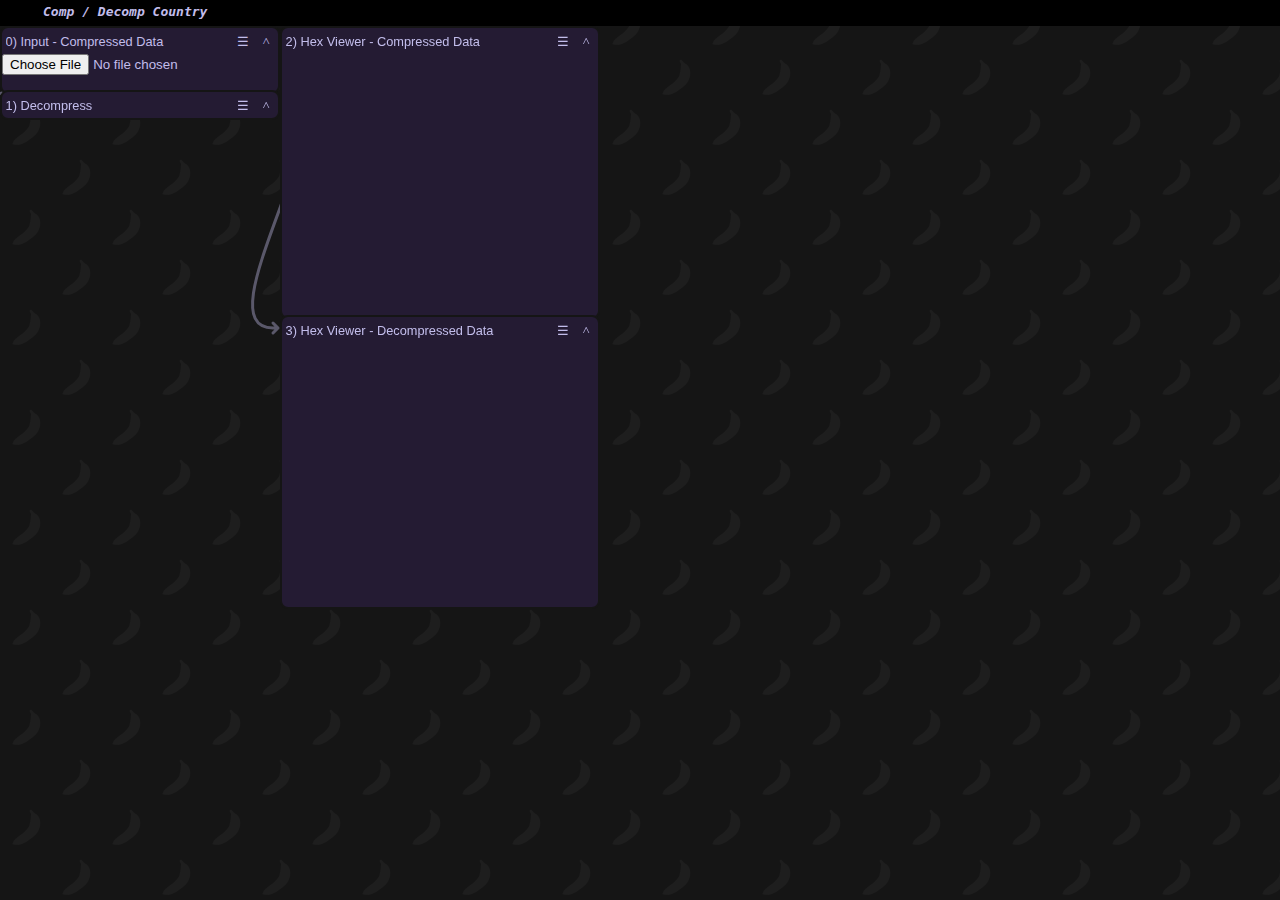
==== commit ce594717: "Created some new Panel sub-classes, others missing. Created initial spline link system." ====
--- a/index.html
+++ b/index.html
@@ -94,7 +94,7 @@
 
 
 
-
+// note: UImodel superseded by Workspace
 class UImodel {
   constructor(grid, panelsParams, name=null ) {
 
@@ -150,8 +150,11 @@
     this.assignDrag();
     
   }
-  addLink(){
-
+  addPanel(){
+
+  }
+  addLink( link ){
+    // actually not much is done here, it's mostly done by Link constructor...
   }
   
   assignDrag(){
@@ -207,9 +210,125 @@
   }
 }
 
-//
-//   Create the ui and panels
-//
+
+// note: UImodel superseded by Workspace
+class Workspace {
+  constructor(grid, name=null ) {
+
+    this.grid = grid;
+    this.workspace = this.grid.parentNode;
+    this.panels = [];
+
+    // for (let i = 0; i<panelsParams.length; i++){
+    //     //HACK: surely a better way to do this but whatever
+    //     if ( panelsParams[i][0] == "textDescription") {
+    //       this.panels.push( new TextPanel(this,
+    //         panelsParams[i][0], panelsParams[i][1], panelsParams[i][2],
+    //         panelsParams[i][3], panelsParams[i][4], panelsParams[i][5],
+    //         panelsParams[i][6], panelsParams[i][7] )
+    //       );
+    //       continue;
+    //     }
+    //     if ( panelsParams[i][0] == "fileIn") {
+    //       this.panels.push( new FilePanel(this,
+    //         panelsParams[i][0], panelsParams[i][1], panelsParams[i][2],
+    //         panelsParams[i][3], panelsParams[i][4], panelsParams[i][5],
+    //         panelsParams[i][6], panelsParams[i][7] )
+    //       );
+    //       continue;
+    //     }
+    //     this.panels.push( new Panel(this,
+    //         panelsParams[i][0], panelsParams[i][1], panelsParams[i][2],
+    //         panelsParams[i][3], panelsParams[i][4], panelsParams[i][5],
+    //         panelsParams[i][6], panelsParams[i][7] )
+    //     );
+
+    // }
+
+    this.name = name ? name : "Workspace_"+Date.now();
+    this.sources = []; // will contain source data from files
+    this.links = [];
+
+    // perform the linking of panels
+    // for (let panel of this.panels){
+    //     for (let link of panel.links){
+    //         console.log(`Pushing link: [${link.name}] --> [${panel.name}]`);
+    //         link.nexts.push(panel);
+    //     }
+    // }
+    
+    // for (let panel of this.panels) 
+    //   for (let link of panel.links)
+    //     if (link)
+    //       link.nexts.push(panel);
+    
+
+    this.workspace.setAttribute('data-draggable', "true");
+    this.assignDrag();
+    
+  }
+  addPanel(){
+
+  }
+  addLink( link ){
+    // actually not much is done here, it's mostly done by Link constructor...
+    return link;
+  }
+  
+  assignDrag(){
+    // Drag the panel around by grabbing its header
+    var element = this.workspace;
+    var deltaX = 0, deltaY = 0, startX = 0, startY = 0, left, top;
+
+    let dragDiv = document.getElementById("main"); // should allow dragging from anywhere
+    dragDiv.addEventListener("mousedown", (event) => {
+      if (!event.ctrlKey) return 0;
+      event = event || window.event;
+      event.preventDefault();
+      startX = event.clientX;
+      startY = event.clientY;
+      document.onmouseup = dragClose;
+      document.onmousemove = dragMove;
+      console.log("drag: mouse down");
+      // panel.sortZ();
+      
+    });
+
+    function dragMove(event){
+      event = event || window.event;
+      event.preventDefault();
+
+      if (element.getAttribute('data-draggable')=="false") return 0;
+
+      deltaX = startX - event.clientX;
+      deltaY = startY - event.clientY;
+      startX = event.clientX;
+      startY = event.clientY;
+
+      left = element.offsetLeft - deltaX;
+      element.style.left = `${left}px`;
+      element.setAttribute('data-user-left', left);
+
+      // top = Math.max(element.offsetTop - deltaY, 0);
+      top = element.offsetTop - deltaY;
+      console.log(`element.offsetTop ${element.offsetTop} - deltaY ${deltaY}`);
+      element.style.top = `${top}px`;
+      element.setAttribute('data-user-top', top);
+
+      
+      console.log("drag: moved");
+
+    }
+
+    function dragClose(event){
+      document.onmouseup = null;
+      document.onmousemove = null;
+    }
+
+  }
+}
+
+// quick and dirty "collapser" feature.
 function hideParent(e) {
 	// console.log(e);
   let str1 = '';
@@ -227,6 +346,33 @@
 
 
 }
+
+//
+//   Create the ui and panels
+//
+
+let c0 = 1, c1 = 8, c2 = 16, c3=27-3;
+let cx = c2*1;
+let dx = cx+5;
+let d0 = c1, d1 = c2, d2=c3, d3=33;
+
+const workspace1 = new Workspace( document.getElementById("panelgrid_1") );
+
+var inputPanel = new FilePanel(workspace1, "fileIn",  1,  3,    c0, d0,  "Input - Compressed Data");
+var decompressPanel = new ChrDecompressPanel(workspace1, "chrDecompress",  3,  3,    c0, d0,  "Decompress");
+var link1 = workspace1.addLink( new Link(inputPanel, decompressPanel) );
+
+
+var compHexPanel = new HexPanel( workspace1, "hexViewerComp",   1, 10, c1, d1,  "Hex Viewer - Compressed Data", [0]); // 1
+var link2 = workspace1.addLink( new Link(inputPanel, compHexPanel) );
+var decompHexPanel = new HexPanel( workspace1, "hexViewer",  10, 19, c1, d1,  "Hex Viewer - Decompressed Data", [0, null, 1]); // 2
+var link3 = workspace1.addLink( new Link(decompressPanel, decompHexPanel) );
+
+
+// var inputPanel = ui.addNode( new FilePanel ("Input - Compressed Data"),          [1,  3,    c0, d0]  );
+// var compHexPanel = ui.addNode( new HexPanel ("Hex Viewer - Compressed Data"),          [1, 15,    c1, d1]  );
+// ui.addLink( new Link(inputPanel, compHexPanel) )
+
 
 let collapser = `<a style="cursor: pointer;position: absolute; left:-1em;" onclick="hideParent(this)">-</a>`;
 
@@ -344,11 +490,7 @@
 aboutText2 = `<div class="text_content" >`+paragraphs.reduce((s,d,i)=>s+=`<div style="position: relative;margin-left:1em;" >`+collapser+`<p>`+d+`</p><br></div>`,``)+`</div>`;
 
 
-// const ui = new UImodel( "main", document.getElementById("panelgrid") );
-// var inputPanel = ui.addNode( new FilePanel ("Input - Compressed Data"),          [1,  3,    c0, d0]  );
-// var compHexPanel = ui.addNode( new HexPanel ("Hex Viewer - Compressed Data"),          [1, 15,    c1, d1]  );
-// ui.addLink( new Link(inputPanel, compHexPanel) )
-
+/*
 
 // let c0 = 2, c1 = 11, c2 = 20, c3=29;
 let c0 = 1, c1 = 8, c2 = 16, c3=27-3;
@@ -402,7 +544,7 @@
 
 let pg = document.getElementById("panelgrid_1");
 
-
+*/
 
 </script>
 
--- a/main.css
+++ b/main.css
@@ -243,6 +243,13 @@
   border: 0px solid var(--superDarkGray);
   border-radius: 0px;
 }
+/* when we look "under the hood" to see the underlysing data, settings, and function definitions
+(if we ever implement that... */
+.panel_inner_lifted_hood{
+  transition: 3s;
+  transform: rotateX(90deg);
+  transform-origin: center top 0px;
+}
 /* .panel_inner::after{
   background-color: yellow;
   margin-left: 20px;
@@ -347,9 +354,9 @@
 }
 .panel_header_title{
 
-  margin:1ch;
-  margin-right: 2ch;
-  font-size: 1em;;
+  margin:0.5ch;
+  /* margin-right: 2ch; */
+  font-size: 0.8em;;
   font-family:Arial, Helvetica, sans-serif;
   /* note: using nowrap and overflow:hidden so the title doesn't
     wrap and increase the height of the header,
@@ -527,7 +534,7 @@
   
   display: grid;
   grid-template-columns: subgrid;
-  grid-template-rows: 1fr;  
+  grid-template-rows: 100%;  
   grid-column: 2 / -2;
   font-weight: 900;
   overflow: hidden;
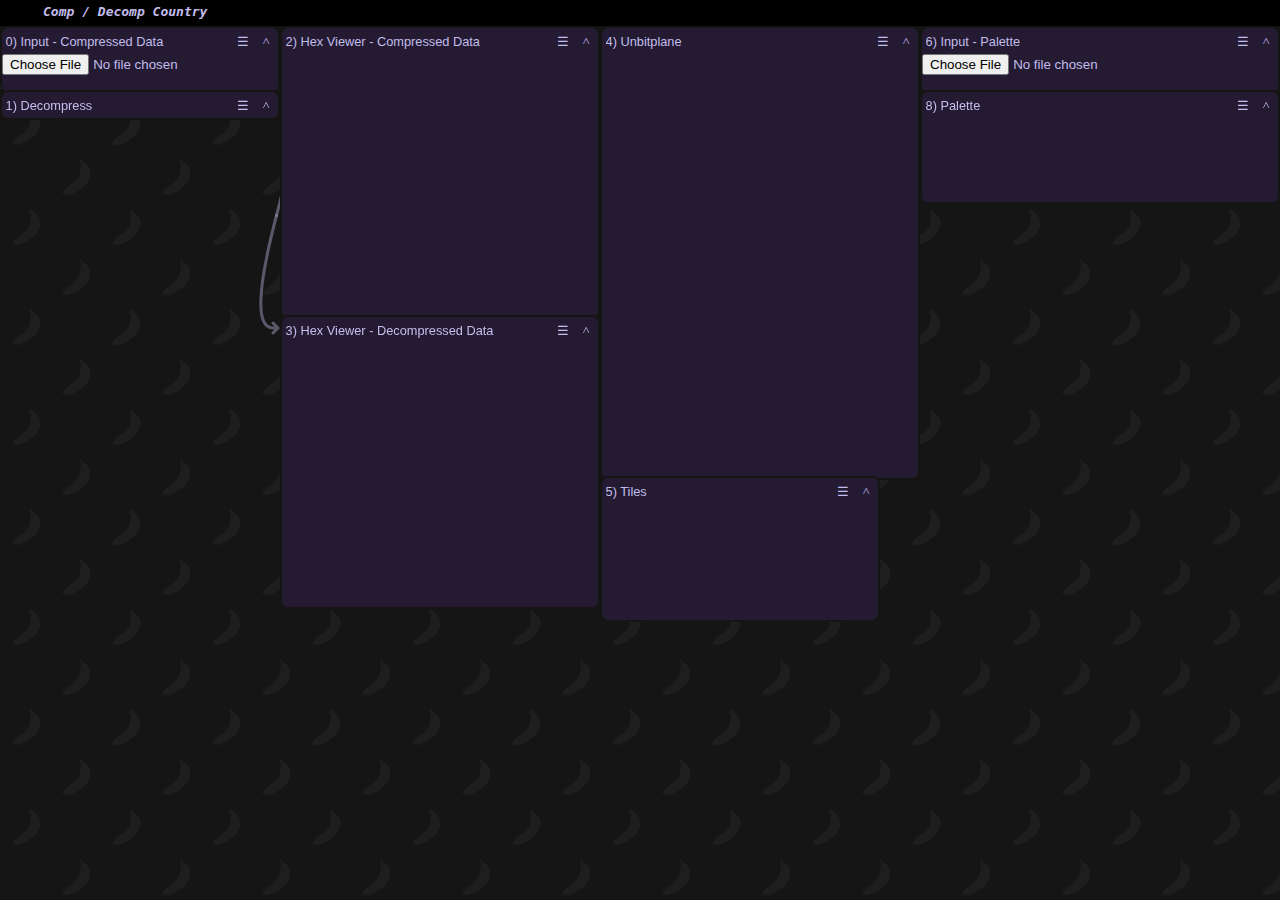
==== commit b19630ce: "Added more subclasses." ====
--- a/index.html
+++ b/index.html
@@ -358,16 +358,31 @@
 
 const workspace1 = new Workspace( document.getElementById("panelgrid_1") );
 
+// input and decompressor
 var inputPanel = new FilePanel(workspace1, "fileIn",  1,  3,    c0, d0,  "Input - Compressed Data");
 var decompressPanel = new ChrDecompressPanel(workspace1, "chrDecompress",  3,  3,    c0, d0,  "Decompress");
 var link1 = workspace1.addLink( new Link(inputPanel, decompressPanel) );
 
-
+// hex viewers for comp/decomp
 var compHexPanel = new HexPanel( workspace1, "hexViewerComp",   1, 10, c1, d1,  "Hex Viewer - Compressed Data", [0]); // 1
 var link2 = workspace1.addLink( new Link(inputPanel, compHexPanel) );
 var decompHexPanel = new HexPanel( workspace1, "hexViewer",  10, 19, c1, d1,  "Hex Viewer - Decompressed Data", [0, null, 1]); // 2
 var link3 = workspace1.addLink( new Link(decompressPanel, decompHexPanel) );
 
+// unbitplane and show tiles
+var unbitplanePanel = new UnbitplanePanel( workspace1, "unbitplane",     1, 15,    c2, d2, "Unbitplane");
+var link4 = workspace1.addLink( new Link(decompressPanel, unbitplanePanel) );
+var tilesetViewer = new TilesetPanel( workspace1, "tilesetViewer",  15, 19,   c2, d2-1,  "Tiles");
+var link5 = workspace1.addLink( new Link( unbitplanePanel, tilesetViewer) ); 
+
+// palette
+var paletteInputPanel = new FilePanel(workspace1, "fileIn", 1,  3,    c3, d3,  "Input - Palette");  //  3
+var pal2rgbPanel = new Palette2RGBPanel(workspace1, "palette2rgb", 4,  6,    c3+2, d3+2,  "Convert Palette to RGB");  //  3
+var link6 = workspace1.addLink( new Link( paletteInputPanel, pal2rgbPanel) ); 
+
+
+var paletteViewer = new PalettePanel( workspace1, "paletteViewer",  3,  6,    c3, d3,  "Palette", [3]); // 4
+var link7 = workspace1.addLink( new Link( pal2rgbPanel, paletteViewer) ); 
 
 // var inputPanel = ui.addNode( new FilePanel ("Input - Compressed Data"),          [1,  3,    c0, d0]  );
 // var compHexPanel = ui.addNode( new HexPanel ("Hex Viewer - Compressed Data"),          [1, 15,    c1, d1]  );
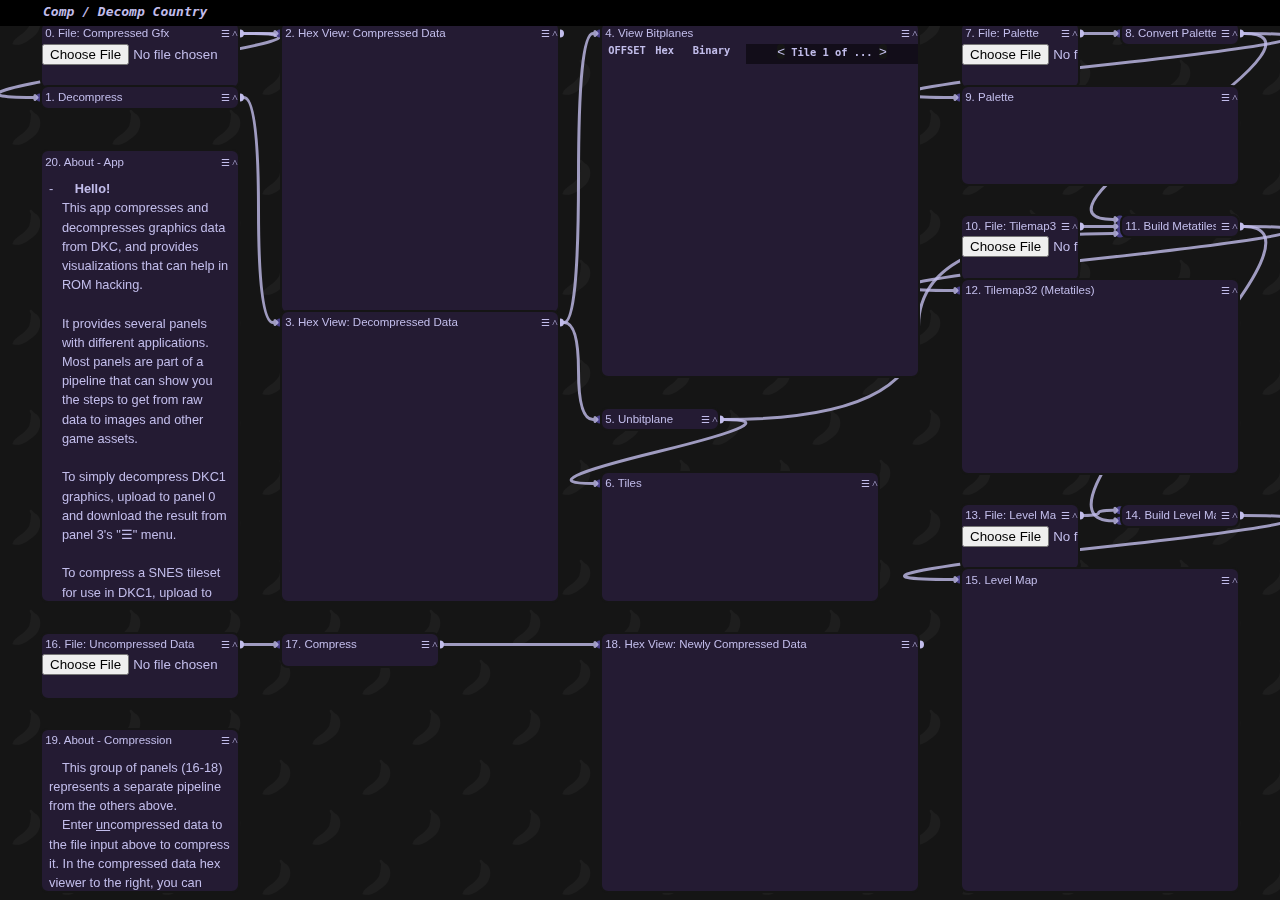
==== commit 9c0c0724: "Added remaining Panel sub-classes, GUI and I/O features." ====
--- a/index.html
+++ b/index.html
@@ -95,120 +95,121 @@
 
 
 // note: UImodel superseded by Workspace
-class UImodel {
-  constructor(grid, panelsParams, name=null ) {
-
-    this.grid = grid;
-    this.workspace = this.grid.parentNode;
-    this.panels = [];
-
-    for (let i = 0; i<panelsParams.length; i++){
-        //HACK: surely a better way to do this but whatever
-        if ( panelsParams[i][0] == "textDescription") {
-          this.panels.push( new TextPanel(this,
-            panelsParams[i][0], panelsParams[i][1], panelsParams[i][2],
-            panelsParams[i][3], panelsParams[i][4], panelsParams[i][5],
-            panelsParams[i][6], panelsParams[i][7] )
-          );
-          continue;
-        }
-        if ( panelsParams[i][0] == "fileIn") {
-          this.panels.push( new FilePanel(this,
-            panelsParams[i][0], panelsParams[i][1], panelsParams[i][2],
-            panelsParams[i][3], panelsParams[i][4], panelsParams[i][5],
-            panelsParams[i][6], panelsParams[i][7] )
-          );
-          continue;
-        }
-        this.panels.push( new Panel(this,
-            panelsParams[i][0], panelsParams[i][1], panelsParams[i][2],
-            panelsParams[i][3], panelsParams[i][4], panelsParams[i][5],
-            panelsParams[i][6], panelsParams[i][7] )
-        );
-
-    }
-
-    this.name = name;
-    this.sources = []; // will contain source data from files
-    this.links = [];
-
-    // perform the linking of panels
-    // for (let panel of this.panels){
-    //     for (let link of panel.links){
-    //         console.log(`Pushing link: [${link.name}] --> [${panel.name}]`);
-    //         link.nexts.push(panel);
-    //     }
-    // }
+// class UImodel {
+//   constructor(grid, panelsParams, name=null ) {
+
+//     this.grid = grid;
+//     this.workspace = this.grid.parentNode;
+//     this.panels = [];
+
+//     for (let i = 0; i<panelsParams.length; i++){
+//         //HACK: surely a better way to do this but whatever
+//         if ( panelsParams[i][0] == "textDescription") {
+//           this.panels.push( new TextPanel(this,
+//             panelsParams[i][0], panelsParams[i][1], panelsParams[i][2],
+//             panelsParams[i][3], panelsParams[i][4], panelsParams[i][5],
+//             panelsParams[i][6], panelsParams[i][7] )
+//           );
+//           continue;
+//         }
+//         if ( panelsParams[i][0] == "fileIn") {
+//           this.panels.push( new FilePanel(this,
+//             panelsParams[i][0], panelsParams[i][1], panelsParams[i][2],
+//             panelsParams[i][3], panelsParams[i][4], panelsParams[i][5],
+//             panelsParams[i][6], panelsParams[i][7] )
+//           );
+//           continue;
+//         }
+//         this.panels.push( new Panel(this,
+//             panelsParams[i][0], panelsParams[i][1], panelsParams[i][2],
+//             panelsParams[i][3], panelsParams[i][4], panelsParams[i][5],
+//             panelsParams[i][6], panelsParams[i][7] )
+//         );
+
+//     }
+
+//     this.name = name;
+//     this.sources = []; // will contain source data from files
+//     this.links = [];
+
+//     // perform the linking of panels
+//     // for (let panel of this.panels){
+//     //     for (let link of panel.links){
+//     //         console.log(`Pushing link: [${link.name}] --> [${panel.name}]`);
+//     //         link.nexts.push(panel);
+//     //     }
+//     // }
     
-    for (let panel of this.panels) 
-      for (let link of panel.links)
-        if (link)
-          link.nexts.push(panel);
+//     for (let panel of this.panels) 
+//       for (let link of panel.links)
+//         if (link)
+//           link.nexts.push(panel);
     
 
-    this.workspace.setAttribute('data-draggable', "true");
-    this.assignDrag();
+//     this.workspace.setAttribute('data-draggable', "true");
+//     this.assignDrag();
     
-  }
-  addPanel(){
-
-  }
-  addLink( link ){
-    // actually not much is done here, it's mostly done by Link constructor...
-  }
+//   }
+//   addPanel(){
+
+//   }
+//   addLink( link ){
+//     // actually not much is done here, it's mostly done by Link constructor...
+//   }
   
-  assignDrag(){
-    // Drag the panel around by grabbing its header
-    var element = this.workspace;
-    var deltaX = 0, deltaY = 0, startX = 0, startY = 0, left, top;
-
-    let dragDiv = document.getElementById("main"); // should allow dragging from anywhere
-    dragDiv.addEventListener("mousedown", (event) => {
-      if (!event.ctrlKey) return 0;
-      event = event || window.event;
-      event.preventDefault();
-      startX = event.clientX;
-      startY = event.clientY;
-      document.onmouseup = dragClose;
-      document.onmousemove = dragMove;
-      console.log("drag: mouse down");
-      // panel.sortZ();
+//   assignDrag(){
+//     // Drag the panel around by grabbing its header
+//     var element = this.workspace;
+//     var deltaX = 0, deltaY = 0, startX = 0, startY = 0, left, top;
+
+//     let dragDiv = document.getElementById("main"); // should allow dragging from anywhere
+//     dragDiv.addEventListener("mousedown", (event) => {
+//       // if (!event.ctrlKey) return 1;
+//       if (!event.metaKey) return 1;
+//       event = event || window.event;
+//       event.preventDefault();
+//       startX = event.clientX;
+//       startY = event.clientY;
+//       document.onmouseup = dragClose;
+//       document.onmousemove = dragMove;
+//       console.log("drag: mouse down");
+//       // panel.sortZ();
       
-    });
-
-    function dragMove(event){
-      event = event || window.event;
-      event.preventDefault();
-
-      if (element.getAttribute('data-draggable')=="false") return 0;
-
-      deltaX = startX - event.clientX;
-      deltaY = startY - event.clientY;
-      startX = event.clientX;
-      startY = event.clientY;
-
-      left = element.offsetLeft - deltaX;
-      element.style.left = `${left}px`;
-      element.setAttribute('data-user-left', left);
-
-      // top = Math.max(element.offsetTop - deltaY, 0);
-      top = element.offsetTop - deltaY;
-      console.log(`element.offsetTop ${element.offsetTop} - deltaY ${deltaY}`);
-      element.style.top = `${top}px`;
-      element.setAttribute('data-user-top', top);
+//     });
+
+//     function dragMove(event){
+//       event = event || window.event;
+//       event.preventDefault();
+
+//       if (element.getAttribute('data-draggable')=="false") return 0;
+
+//       deltaX = startX - event.clientX;
+//       deltaY = startY - event.clientY;
+//       startX = event.clientX;
+//       startY = event.clientY;
+
+//       left = element.offsetLeft - deltaX;
+//       element.style.left = `${left}px`;
+//       element.setAttribute('data-user-left', left);
+
+//       // top = Math.max(element.offsetTop - deltaY, 0);
+//       top = element.offsetTop - deltaY;
+//       console.log(`element.offsetTop ${element.offsetTop} - deltaY ${deltaY}`);
+//       element.style.top = `${top}px`;
+//       element.setAttribute('data-user-top', top);
 
       
-      console.log("drag: moved");
-
-    }
-
-    function dragClose(event){
-      document.onmouseup = null;
-      document.onmousemove = null;
-    }
-
-  }
-}
+//       console.log("drag: moved");
+
+//     }
+
+//     function dragClose(event){
+//       document.onmouseup = null;
+//       document.onmousemove = null;
+//     }
+
+//   }
+// }
 
 
 // note: UImodel superseded by Workspace
@@ -282,7 +283,9 @@
 
     let dragDiv = document.getElementById("main"); // should allow dragging from anywhere
     dragDiv.addEventListener("mousedown", (event) => {
-      if (!event.ctrlKey) return 0;
+      // if (!event.ctrlKey) return 1;
+      if (!(event.metaKey || event.ctrlKey) ) return 1;
+      
       event = event || window.event;
       event.preventDefault();
       startX = event.clientX;
@@ -351,42 +354,104 @@
 //   Create the ui and panels
 //
 
-let c0 = 1, c1 = 8, c2 = 16, c3=27-3;
+let c0 = 2, c1 = 8, c2 = 16, c3=27-2;
 let cx = c2*1;
 let dx = cx+5;
-let d0 = c1, d1 = c2, d2=c3, d3=33;
+let d0 = c1-1, d1 = c2-1, d2=c3-1, d3=32;
 
 const workspace1 = new Workspace( document.getElementById("panelgrid_1") );
+this.links = [];
 
 // input and decompressor
-var inputPanel = new FilePanel(workspace1, "fileIn",  1,  3,    c0, d0,  "Input - Compressed Data");
-var decompressPanel = new ChrDecompressPanel(workspace1, "chrDecompress",  3,  3,    c0, d0,  "Decompress");
-var link1 = workspace1.addLink( new Link(inputPanel, decompressPanel) );
+var inputPanel = new FilePanel(workspace1, 1,  3,    c0, d0,  "File: Compressed Gfx");
+var decompressPanel = new ChrDecompressPanel(workspace1, 3,  3,    c0, d0,  "Decompress");
+links.push( workspace1.addLink( new Link(inputPanel.outputPorts.out, decompressPanel.inputPorts.in) ) );
 
 // hex viewers for comp/decomp
-var compHexPanel = new HexPanel( workspace1, "hexViewerComp",   1, 10, c1, d1,  "Hex Viewer - Compressed Data", [0]); // 1
-var link2 = workspace1.addLink( new Link(inputPanel, compHexPanel) );
-var decompHexPanel = new HexPanel( workspace1, "hexViewer",  10, 19, c1, d1,  "Hex Viewer - Decompressed Data", [0, null, 1]); // 2
-var link3 = workspace1.addLink( new Link(decompressPanel, decompHexPanel) );
+var compHexPanel = new HexPanel( workspace1,  1, 10, c1, d1,  "Hex View: Compressed Data"); // 1
+links.push( workspace1.addLink( new Link(inputPanel.outputPorts.out, compHexPanel.inputPorts.in) ) );
+var decompHexPanel = new HexPanel( workspace1,  10, 19, c1, d1,  "Hex View: Decompressed Data"); // 2
+links.push( workspace1.addLink( new Link(decompressPanel.outputPorts.out, decompHexPanel.inputPorts.in) ) );
+
+// bitplane viewer
+var bitplanePanel = new BitplanePanel( workspace1,   1, 12,    c2, d2, "View Bitplanes");
+links.push( workspace1.addLink( new Link(decompHexPanel.outputPorts.out, bitplanePanel.inputPorts.in) ) );
+
 
 // unbitplane and show tiles
-var unbitplanePanel = new UnbitplanePanel( workspace1, "unbitplane",     1, 15,    c2, d2, "Unbitplane");
-var link4 = workspace1.addLink( new Link(decompressPanel, unbitplanePanel) );
-var tilesetViewer = new TilesetPanel( workspace1, "tilesetViewer",  15, 19,   c2, d2-1,  "Tiles");
-var link5 = workspace1.addLink( new Link( unbitplanePanel, tilesetViewer) ); 
+var unbitplanePanel = new UnbitplanePanel( workspace1,   13, 13,    c2, c2+3, "Unbitplane");
+links.push( workspace1.addLink( new Link(decompHexPanel.outputPorts.out, unbitplanePanel.inputPorts.in) ) );
+var tilesetViewer = new TilesetPanel( workspace1,  15, 19,   c2, d2-1,  "Tiles");
+links.push( workspace1.addLink( new Link( unbitplanePanel.outputPorts.out, tilesetViewer.inputPorts.in) ) );
+
+
 
 // palette
-var paletteInputPanel = new FilePanel(workspace1, "fileIn", 1,  3,    c3, d3,  "Input - Palette");  //  3
-var pal2rgbPanel = new Palette2RGBPanel(workspace1, "palette2rgb", 4,  6,    c3+2, d3+2,  "Convert Palette to RGB");  //  3
-var link6 = workspace1.addLink( new Link( paletteInputPanel, pal2rgbPanel) ); 
-
-
-var paletteViewer = new PalettePanel( workspace1, "paletteViewer",  3,  6,    c3, d3,  "Palette", [3]); // 4
-var link7 = workspace1.addLink( new Link( pal2rgbPanel, paletteViewer) ); 
-
-// var inputPanel = ui.addNode( new FilePanel ("Input - Compressed Data"),          [1,  3,    c0, d0]  );
-// var compHexPanel = ui.addNode( new HexPanel ("Hex Viewer - Compressed Data"),          [1, 15,    c1, d1]  );
-// ui.addLink( new Link(inputPanel, compHexPanel) )
+var paletteInputPanel = new FilePanel(workspace1, 1,  3,    c3, c3+3,  "File: Palette");  //  3
+var pal2rgbPanel = new Palette2RGBPanel(workspace1,  1,  1,    c3+4, c3+3+4,  "Convert Palette to RGB");  //  3
+links.push( workspace1.addLink( new Link( paletteInputPanel.outputPorts.out, pal2rgbPanel.inputPorts.in) ) );
+
+var paletteViewer = new PalettePanel( workspace1,   3,  6,    c3, d3,  "Palette" ); // 4
+links.push( workspace1.addLink( new Link( pal2rgbPanel.outputPorts.out, paletteViewer.inputPorts.in) ) );
+
+// metatiles
+var metatileInputPanel = new FilePanel(workspace1,  7, 9,    c3, c3+3,  "File: Tilemap32 (Metatiles)");
+var buildMetatilesPanel = new BuildMetatilesPanel(workspace1,  7, 7,    c3+4, c3+3+4,  "Build Metatiles");
+// ["rgbPalette", "tilemap32", "unbitplanedTiles"]
+links.push( workspace1.addLink( new Link( metatileInputPanel.outputPorts.out, buildMetatilesPanel.inputPorts.tilemap32) ) );
+links.push( workspace1.addLink( new Link( unbitplanePanel.outputPorts.out, buildMetatilesPanel.inputPorts.unbitplanedTiles) ) );
+links.push( workspace1.addLink( new Link( pal2rgbPanel.outputPorts.out, buildMetatilesPanel.inputPorts.rgbPalette) ) );
+
+var metatilesViewer = new MetatilesPanel(workspace1, 9, 15,    c3, d3,  "Tilemap32 (Metatiles)");
+links.push( workspace1.addLink( new Link( buildMetatilesPanel.outputPorts.out, metatilesViewer.inputPorts.in) ) );
+
+// level map
+var levelmapInputPanel = new FilePanel(workspace1, 16,  18,    c3, c3+3,  "File: Level Map");
+var buildLevelMapPanel = new BuildLevelMapPanel(workspace1,  16, 16,    c3+4, c3+3+4,  "Build Level Map");
+// ["rgbPalette", "tilemap32", "unbitplanedTiles"]
+links.push( workspace1.addLink( new Link( levelmapInputPanel.outputPorts.out, buildLevelMapPanel.inputPorts.levelMap) ) );
+links.push( workspace1.addLink( new Link( buildMetatilesPanel.outputPorts.out, buildLevelMapPanel.inputPorts.metatileArray) ) );
+
+var levelMapViewer = new LevelMapPanel( workspace1,  18, 28,    c3, d3,  "Level Map");
+links.push( workspace1.addLink( new Link( buildLevelMapPanel.outputPorts.out, levelMapViewer.inputPorts.in) ) );
+
+
+// comp pipeline
+//
+// immediately compress
+var inputPanelC = new FilePanel( workspace1,     20, 22,    c0, d0,  "File: Uncompressed Data");
+var compressPanel = new ChrCompressPanel(workspace1,  20, 21,    c1, c1+4,  "Compress");
+links.push( workspace1.addLink( new Link( inputPanelC.outputPorts.out, compressPanel.inputPorts.in) ) );
+
+// show the compressed data
+var compressC = new HexPanel( workspace1,  20, 28,    c2, d2,  "Hex View: Newly Compressed Data" );
+links.push( workspace1.addLink( new Link( compressPanel.outputPorts.out, compressC.inputPorts.in) ) );
+
+/*
+// decompress again
+var decompressPanelC = new ChrDecompressPanel(workspace1,  22,  22,    c0, c0+3,  "Decompress");
+links.push( workspace1.addLink( new Link( compressPanel.outputPorts.out, decompressPanelC.inputPorts.in) ) );
+
+// show that decompressed data
+var decompressC = new HexPanel( workspace1,   24, 28,    c1, d1,  "Hex Viewer - Decompressed from compressed-by-this-app Data" );
+links.push( workspace1.addLink( new Link( decompressPanelC.outputPorts.out, decompressC.inputPorts.in) ) );
+//... and the tileset
+var unbitplanePanelC = new UnbitplanePanel( workspace1,  23, 24,    c2, c2+3, "Unbitplane");
+links.push( workspace1.addLink( new Link(decompressC.outputPorts.out, unbitplanePanelC.inputPorts.in) ) );
+var tilesetViewerC = new TilesetPanel( workspace1,  24, 28,   c2, d2-1,  "Tiles");
+links.push( workspace1.addLink( new Link( unbitplanePanelC.outputPorts.out, tilesetViewerC.inputPorts.in) ) );
+*/
+
+var compPipelineText = `\
+<div class="text_content" >
+  <p>This group of panels (16-18) represents a separate pipeline from the others above.</p>
+  <p>
+    Enter <u>un</u>compressed data to the file input above to compress it. 
+    In the compressed data hex viewer to the right, you can download the compressed data file from the "☰" menu.
+  </p>
+</div>`;
+var descriptionC = new TextPanel( workspace1,  23, 28,    c0, d0,  "About - Compression ", compPipelineText );
+
 
 
 let collapser = `<a style="cursor: pointer;position: absolute; left:-1em;" onclick="hideParent(this)">-</a>`;
@@ -413,13 +478,22 @@
       <li> Click the "<" and ">" buttons near the top to flip through the tiles. Alternatively, if a tileset viewer panel is present, click a tile within that panel to show it in the bitplane viewer.</li>
     </ul>`,
 
-  `<u>Palette Viewer</u><br> View color palettes used in the game's levels. Select a row of colors (16-color sub-palette) to assign it to the indexed tile in the bitplane viewer. <br>(Currently uses the following forumla: <br>SNES 5 bit color channel  ×  8  =  RGB 8 bit channel<br> ... there are multiple ways to convert the colors.)<br>`,
-
-  `<u>Tileset Viewer</u><br> View the 8x8 pixel tiles in their grayscale form, before they are assigned a color palette.<br>`,
-
-  `<u>Metatiles Viewer</u><br> View 32x32 pixel metatiles. Each metatile is composed of 4x4 tiles, 16 total. Each of the metatiles is built using an associated color sub-palette, and potentially horizontal and/or vertical flip; hover to view these details. Requires graphics tiles, palette, and then tilemap32 to be uploaded. Make sure your tilemap32 matches your 8x8 tiles: for example, don't use a foreground/background tilemap on layer 3 tiles, or vice versa. Mainly meant for FG/BG.<br>`,
-
-  `<u>Level Map Viewer</u><br> View level maps built from the metatiles. Currently only supports horizontal levels. Requires graphics tiles, palette, tilemap32, and then level map to be uploaded.`
+  `<u>Palette Viewer</u><br> View color palettes used in the game's levels. Select a row of colors (16-color sub-palette) to assign it to the indexed tile in the bitplane viewer. 
+    <br>(Currently uses the following forumla: 
+    <br>SNES 5 bit color channel  ×  8  =  RGB 8 bit channel
+    <br> ... there are multiple ways to convert the colors.)
+    <br>You can download a PNG of the palette from the "☰" menu.<br>`,
+
+  `<u>Tileset Viewer</u><br> View the 8x8 pixel tiles in their grayscale form, before they are assigned a color palette.
+    <br>You can download a PNG of the tileset from the "☰" menu.<br>`,
+
+  `<u>Metatiles Viewer</u><br> View 32x32 pixel metatiles. Each metatile is composed of 4x4 tiles, 16 total. Each of the metatiles is built using an associated color sub-palette, and potentially horizontal and/or vertical flip; hover to view these details. Requires graphics tiles, palette, and then tilemap32 to be uploaded. Make sure your tilemap32 matches your 8x8 tiles: for example, don't use a foreground/background tilemap on layer 3 tiles, or vice versa. Mainly meant for FG/BG.
+    <br>You can download a PNG of the metatiles from the "☰" menu.<br>`,
+
+  `<u>Level Map Viewer</u><br> View level maps built from the metatiles. Currently only supports horizontal levels (so, no water levels, yet). Requires graphics tiles, palette, tilemap32, and then level map to be uploaded.
+    <br>Note that most "level maps" consist of all levels for a given archetype, like jungle levels, snow levels, etc. This includes bonus rooms.
+    <br>The "background" color is currently set to color 0 of the tiles' sub-palettes, instead of true transparent.
+    <br>You can download a PNG of the partial level map from the "☰" menu. Currently limited in width, for performance reasons.<br>`
 ];
 
 let collapserBullet = `<a style="cursor: pointer;position: absolute; left:-1em;" onclick="hideParent(this)">-</a>`;
@@ -450,9 +524,9 @@
 <br><br>
 It provides several panels with different applications. Most panels are part of a pipeline that can show you the steps to get from raw data to images and other game assets.
 <br><br>
-To simply decompress DKC1 graphics, upload to panel 0 and download the result from panel 2's "☰" menu.
+To simply decompress DKC1 graphics, upload to panel 0 and download the result from panel 3's "☰" menu.
 <br><br>
-To compress a SNES tileset for use in DKC1, upload to panel 12 and download the result from panel 14's "☰" menu.`,
+To compress a SNES tileset for use in DKC1, upload to panel 16 and download the result from panel 18's "☰" menu.`,
 panelTypesMerged,
 `<b>Panel User Interface</b><br>
     Panels can be...<br>
@@ -463,7 +537,7 @@
       <li> and maximized by double clicking the header.</li>
     </ul>
     <br>
-  Some panels also have settings or other features hidden in the "☰" menu. You can zoom out of the page (usually ctrl+scroll) to have more space to organize your panels. Depending on the initial workspace template, some panels may be hidden off-screen at first. ctrl+click and drag to move around the workspace of panels.
+  Some panels also have settings or other features hidden in the "☰" menu; many will have a download option there. You can zoom out of the page (usually ctrl+scroll or cmd+scroll) to have more space to organize your panels. Depending on the initial workspace template, some panels may be hidden off-screen at first. ctrl+click or cmd+click and drag to move around the workspace of panels.
 
 <br><br>`,
 
@@ -486,14 +560,14 @@
   DKC2 and 3 used more advanced and ostensibly more efficient compression algorithms. Those will be supported in this app in the future, as well.`,
 
 `<b>App Background</b><br>
-  The app's first release was made to celebrate DKC's 30<sup>th</sup> anniversary. The goals of this app are, loosely<br>
-  <ol>
-    <li type="1" value="a">to de-mystify DKC hacking through interactive visualizations and other resources</li>
-    <li type="a" value="2">to provide editing tools in a wacky unique format, to spur creativity for DKC hacking</li>
-    <li type="i" value="iii">to provide appreciation for the DKC series as whole, especially Rare's work</li>
-  </ol>
+  The app's first release was made to celebrate DKC's 30<sup>th</sup> anniversary. The goals of this app are <br>
+  <ul>
+    <li>de-mystify DKC hacking through interactive visualizations and other resources</li>
+    <li>provide editing tools in a new format, to spur creativity for DKC hacking</li>
+    <li>provide appreciation for the DKC series as whole, especially Rare's work</li>
+  </ul>
   <br>
-  More features will continue to be added. Works best in a full screen window, tested most thoroughly with firefox. You can expect more features for visualizing, documenting, and hacking the DKC series soon. Thanks!
+  More features will continue to be added. Works best in a full screen window. Tested most thoroughly with firefox; many features probably will not work in internet explorer and old browser versions. You can expect more features for visualizing, hacking, and documenting the DKC series (and more) soon. Thanks!
   <br><br>
   Special thanks to the DKC Atlas community members and their previous work. In particular Kingizor's dkcomp program. In the future I will update this page with additional guides and resources, and their proper credits.
   <br><br>
@@ -504,6 +578,7 @@
 
 aboutText2 = `<div class="text_content" >`+paragraphs.reduce((s,d,i)=>s+=`<div style="position: relative;margin-left:1em;" >`+collapser+`<p>`+d+`</p><br></div>`,``)+`</div>`;
 
+var aboutPanel = new TextPanel( workspace1,   5, 19,    c0, d0,  "About - App", aboutText2);
 
 /*
 
--- a/main.css
+++ b/main.css
@@ -128,7 +128,7 @@
   padding-top: var(--navbarHeight);
   width: 0;
   height: 0;
-
+  font-size: 0.8em;
   /* display: grid;
   grid-template-columns: repeat(32, 1fr);
   grid-template-rows: repeat(28, 1fr);
@@ -238,6 +238,8 @@
 
     display: grid;
     grid-template-columns: 1fr;
+    /* rows might be different for some panel types */
+    grid-template-rows: var(--panelHeaderHeight)px 1fr;
 }
 .panel_inner_maximized{  
   border: 0px solid var(--superDarkGray);
@@ -320,7 +322,7 @@
     height: var(--panelHeaderHeight);
     /* background-color: rgb(5, 20, 5); */
     display: grid;
-    grid-template-columns: auto 3ch 3ch;
+    grid-template-columns: auto 2ch 1ch;
     /* flex-direction: row; */
     /* justify-content: space-between; */
     align-items: center;
@@ -356,7 +358,7 @@
 
   margin:0.5ch;
   /* margin-right: 2ch; */
-  font-size: 0.8em;;
+  font-size: 0.9em;;
   font-family:Arial, Helvetica, sans-serif;
   /* note: using nowrap and overflow:hidden so the title doesn't
     wrap and increase the height of the header,
@@ -388,7 +390,7 @@
 
 .panel_inner_tileset{
 
-  grid-template-rows: 3em 1fr;
+  /* grid-template-rows: 3em 1fr; */
   grid-template-columns: 1fr;
   /* overflow: hidden; */
 }
@@ -479,7 +481,7 @@
 }
 
 .panel_inner_palette{
-  grid-template-rows: 3em 1fr;
+  /* grid-template-rows: 3em 1fr; */
   grid-template-columns: 1fr;
 
 }
@@ -1006,7 +1008,7 @@
 
 
 .panel_inner_text{
-  grid-template-rows: 3em 1fr;
+  /* grid-template-rows: 3em 1fr; */
   grid-template-columns: 1fr;
   max-height: 100px;
 }
@@ -1015,6 +1017,7 @@
   height: 100%;
   /* max-height: 15em; */
   /* height: 20em;  */
+  /* font-size: 0.8em; */
   overflow-y:auto;
   overflow-x:hidden;
   font-family:Arial, Helvetica, sans-serif;
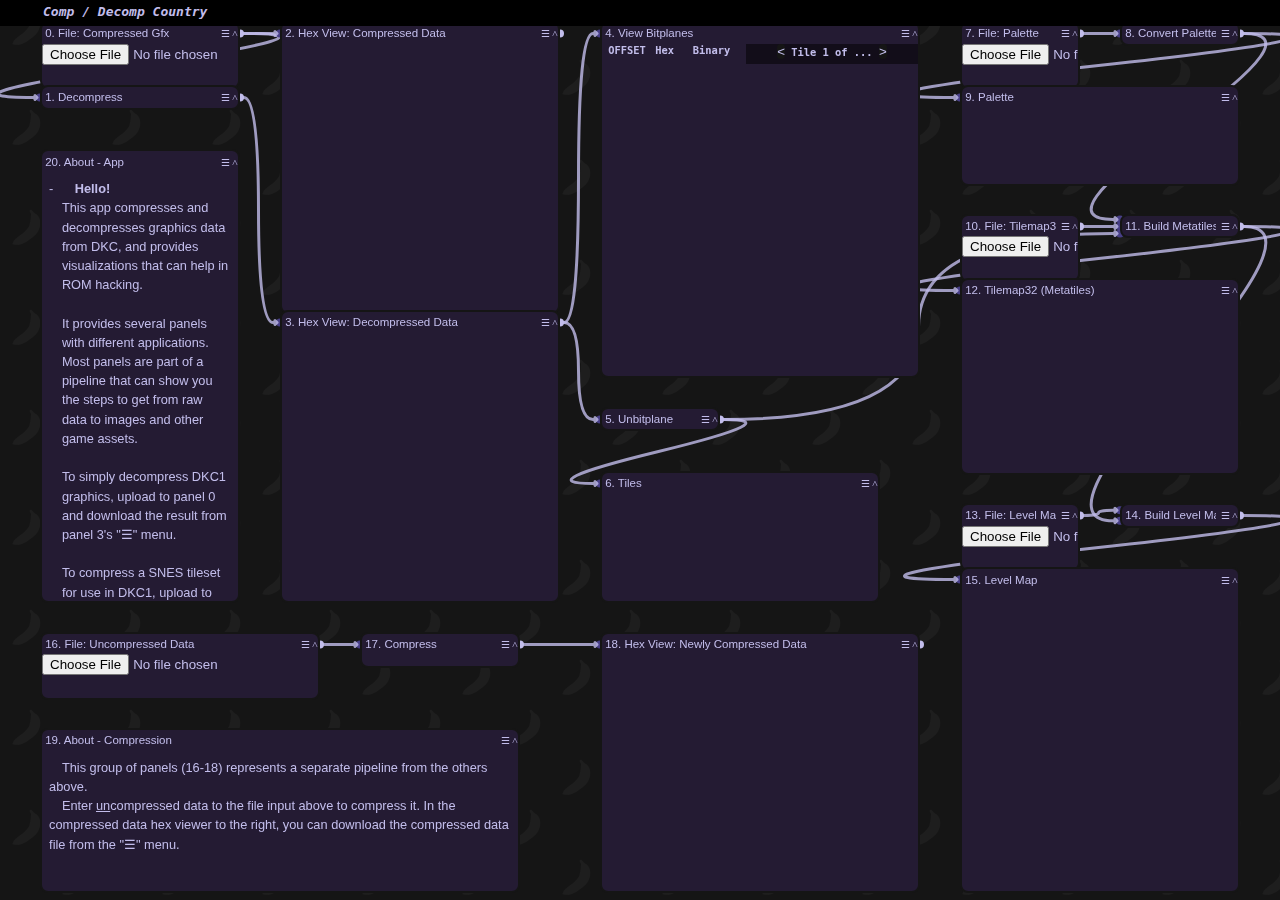
==== commit b2dee126: "Small updates and changes." ====
--- a/index.html
+++ b/index.html
@@ -292,7 +292,7 @@
       startY = event.clientY;
       document.onmouseup = dragClose;
       document.onmousemove = dragMove;
-      console.log("drag: mouse down");
+      // console.log("drag: mouse down");
       // panel.sortZ();
       
     });
@@ -314,12 +314,11 @@
 
       // top = Math.max(element.offsetTop - deltaY, 0);
       top = element.offsetTop - deltaY;
-      console.log(`element.offsetTop ${element.offsetTop} - deltaY ${deltaY}`);
       element.style.top = `${top}px`;
       element.setAttribute('data-user-top', top);
 
       
-      console.log("drag: moved");
+      // console.log("drag: moved");
 
     }
 
@@ -419,8 +418,8 @@
 // comp pipeline
 //
 // immediately compress
-var inputPanelC = new FilePanel( workspace1,     20, 22,    c0, d0,  "File: Uncompressed Data");
-var compressPanel = new ChrCompressPanel(workspace1,  20, 21,    c1, c1+4,  "Compress");
+var inputPanelC = new FilePanel( workspace1,     20, 22,    c0, d0+2,  "File: Uncompressed Data");
+var compressPanel = new ChrCompressPanel(workspace1,  20, 21,    c1+2, c1+4+2,  "Compress");
 links.push( workspace1.addLink( new Link( inputPanelC.outputPorts.out, compressPanel.inputPorts.in) ) );
 
 // show the compressed data
@@ -450,7 +449,7 @@
     In the compressed data hex viewer to the right, you can download the compressed data file from the "☰" menu.
   </p>
 </div>`;
-var descriptionC = new TextPanel( workspace1,  23, 28,    c0, d0,  "About - Compression ", compPipelineText );
+var descriptionC = new TextPanel( workspace1,  23, 28,    c0, c1+4+2,  "About - Compression ", compPipelineText );
 
 
 
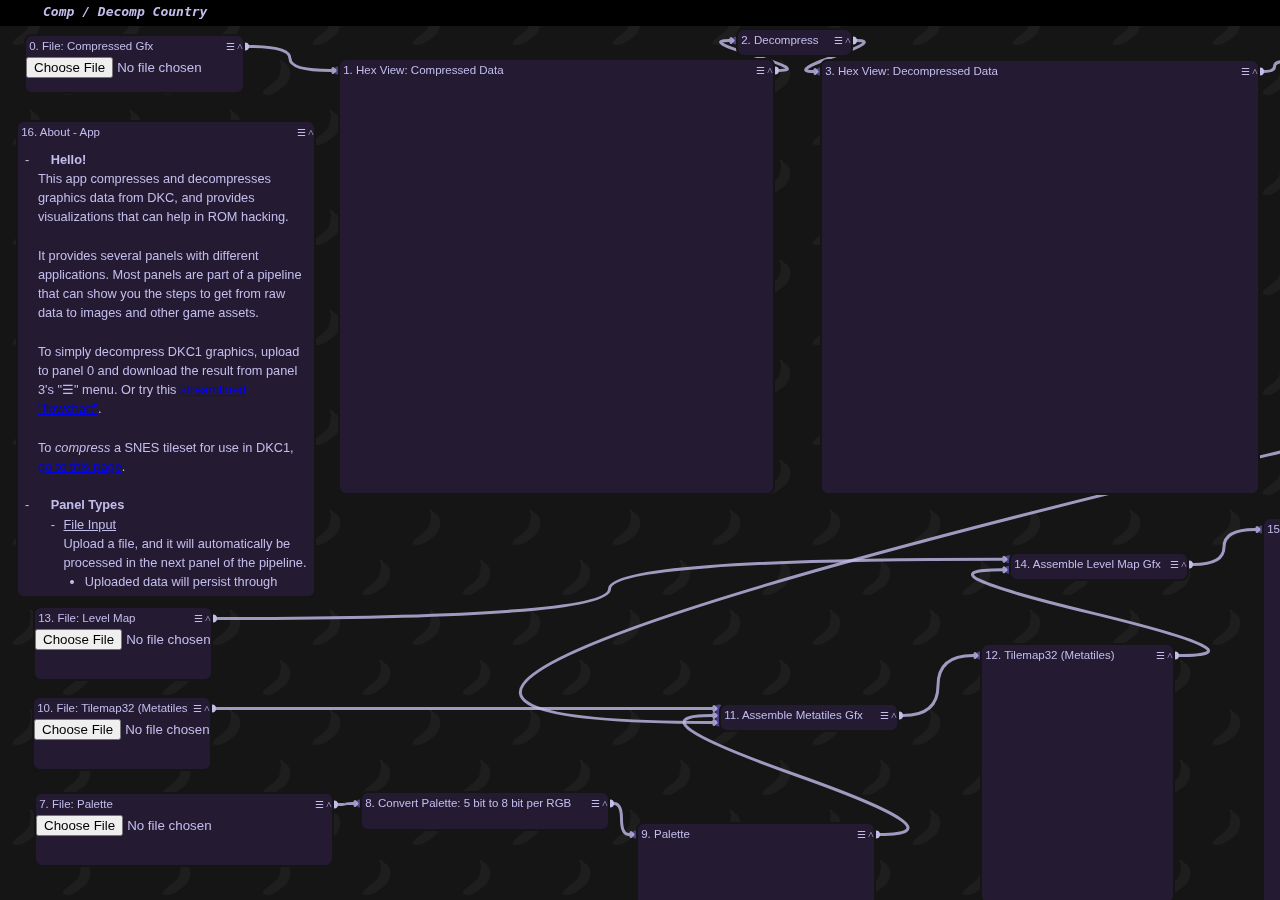
==== commit edefb259: "Refactored; created new pages to organize features/pipelines." ====
--- a/index.html
+++ b/index.html
@@ -86,268 +86,7 @@
 <!-- for GUI panels and their methods -->
 <script src="panels.js"></script>
 
-<!-- this is the main, inline script. 
- Afer the first major refactoring,
- The remaining stuff in here is mainly file stuff, HTML/buttons/canvas interaction, and UI class, plus the creation of the page elements.
- -->
 <script>
-
-
-
-// note: UImodel superseded by Workspace
-// class UImodel {
-//   constructor(grid, panelsParams, name=null ) {
-
-//     this.grid = grid;
-//     this.workspace = this.grid.parentNode;
-//     this.panels = [];
-
-//     for (let i = 0; i<panelsParams.length; i++){
-//         //HACK: surely a better way to do this but whatever
-//         if ( panelsParams[i][0] == "textDescription") {
-//           this.panels.push( new TextPanel(this,
-//             panelsParams[i][0], panelsParams[i][1], panelsParams[i][2],
-//             panelsParams[i][3], panelsParams[i][4], panelsParams[i][5],
-//             panelsParams[i][6], panelsParams[i][7] )
-//           );
-//           continue;
-//         }
-//         if ( panelsParams[i][0] == "fileIn") {
-//           this.panels.push( new FilePanel(this,
-//             panelsParams[i][0], panelsParams[i][1], panelsParams[i][2],
-//             panelsParams[i][3], panelsParams[i][4], panelsParams[i][5],
-//             panelsParams[i][6], panelsParams[i][7] )
-//           );
-//           continue;
-//         }
-//         this.panels.push( new Panel(this,
-//             panelsParams[i][0], panelsParams[i][1], panelsParams[i][2],
-//             panelsParams[i][3], panelsParams[i][4], panelsParams[i][5],
-//             panelsParams[i][6], panelsParams[i][7] )
-//         );
-
-//     }
-
-//     this.name = name;
-//     this.sources = []; // will contain source data from files
-//     this.links = [];
-
-//     // perform the linking of panels
-//     // for (let panel of this.panels){
-//     //     for (let link of panel.links){
-//     //         console.log(`Pushing link: [${link.name}] --> [${panel.name}]`);
-//     //         link.nexts.push(panel);
-//     //     }
-//     // }
-    
-//     for (let panel of this.panels) 
-//       for (let link of panel.links)
-//         if (link)
-//           link.nexts.push(panel);
-    
-
-//     this.workspace.setAttribute('data-draggable', "true");
-//     this.assignDrag();
-    
-//   }
-//   addPanel(){
-
-//   }
-//   addLink( link ){
-//     // actually not much is done here, it's mostly done by Link constructor...
-//   }
-  
-//   assignDrag(){
-//     // Drag the panel around by grabbing its header
-//     var element = this.workspace;
-//     var deltaX = 0, deltaY = 0, startX = 0, startY = 0, left, top;
-
-//     let dragDiv = document.getElementById("main"); // should allow dragging from anywhere
-//     dragDiv.addEventListener("mousedown", (event) => {
-//       // if (!event.ctrlKey) return 1;
-//       if (!event.metaKey) return 1;
-//       event = event || window.event;
-//       event.preventDefault();
-//       startX = event.clientX;
-//       startY = event.clientY;
-//       document.onmouseup = dragClose;
-//       document.onmousemove = dragMove;
-//       console.log("drag: mouse down");
-//       // panel.sortZ();
-      
-//     });
-
-//     function dragMove(event){
-//       event = event || window.event;
-//       event.preventDefault();
-
-//       if (element.getAttribute('data-draggable')=="false") return 0;
-
-//       deltaX = startX - event.clientX;
-//       deltaY = startY - event.clientY;
-//       startX = event.clientX;
-//       startY = event.clientY;
-
-//       left = element.offsetLeft - deltaX;
-//       element.style.left = `${left}px`;
-//       element.setAttribute('data-user-left', left);
-
-//       // top = Math.max(element.offsetTop - deltaY, 0);
-//       top = element.offsetTop - deltaY;
-//       console.log(`element.offsetTop ${element.offsetTop} - deltaY ${deltaY}`);
-//       element.style.top = `${top}px`;
-//       element.setAttribute('data-user-top', top);
-
-      
-//       console.log("drag: moved");
-
-//     }
-
-//     function dragClose(event){
-//       document.onmouseup = null;
-//       document.onmousemove = null;
-//     }
-
-//   }
-// }
-
-
-// note: UImodel superseded by Workspace
-class Workspace {
-  constructor(grid, name=null ) {
-
-    this.grid = grid;
-    this.workspace = this.grid.parentNode;
-    this.panels = [];
-
-    // for (let i = 0; i<panelsParams.length; i++){
-    //     //HACK: surely a better way to do this but whatever
-    //     if ( panelsParams[i][0] == "textDescription") {
-    //       this.panels.push( new TextPanel(this,
-    //         panelsParams[i][0], panelsParams[i][1], panelsParams[i][2],
-    //         panelsParams[i][3], panelsParams[i][4], panelsParams[i][5],
-    //         panelsParams[i][6], panelsParams[i][7] )
-    //       );
-    //       continue;
-    //     }
-    //     if ( panelsParams[i][0] == "fileIn") {
-    //       this.panels.push( new FilePanel(this,
-    //         panelsParams[i][0], panelsParams[i][1], panelsParams[i][2],
-    //         panelsParams[i][3], panelsParams[i][4], panelsParams[i][5],
-    //         panelsParams[i][6], panelsParams[i][7] )
-    //       );
-    //       continue;
-    //     }
-    //     this.panels.push( new Panel(this,
-    //         panelsParams[i][0], panelsParams[i][1], panelsParams[i][2],
-    //         panelsParams[i][3], panelsParams[i][4], panelsParams[i][5],
-    //         panelsParams[i][6], panelsParams[i][7] )
-    //     );
-
-    // }
-
-    this.name = name ? name : "Workspace_"+Date.now();
-    this.sources = []; // will contain source data from files
-    this.links = [];
-
-    // perform the linking of panels
-    // for (let panel of this.panels){
-    //     for (let link of panel.links){
-    //         console.log(`Pushing link: [${link.name}] --> [${panel.name}]`);
-    //         link.nexts.push(panel);
-    //     }
-    // }
-    
-    // for (let panel of this.panels) 
-    //   for (let link of panel.links)
-    //     if (link)
-    //       link.nexts.push(panel);
-    
-
-    this.workspace.setAttribute('data-draggable', "true");
-    this.assignDrag();
-    
-  }
-  addPanel(){
-
-  }
-  addLink( link ){
-    // actually not much is done here, it's mostly done by Link constructor...
-    return link;
-  }
-  
-  assignDrag(){
-    // Drag the panel around by grabbing its header
-    var element = this.workspace;
-    var deltaX = 0, deltaY = 0, startX = 0, startY = 0, left, top;
-
-    let dragDiv = document.getElementById("main"); // should allow dragging from anywhere
-    dragDiv.addEventListener("mousedown", (event) => {
-      // if (!event.ctrlKey) return 1;
-      if (!(event.metaKey || event.ctrlKey) ) return 1;
-      
-      event = event || window.event;
-      event.preventDefault();
-      startX = event.clientX;
-      startY = event.clientY;
-      document.onmouseup = dragClose;
-      document.onmousemove = dragMove;
-      // console.log("drag: mouse down");
-      // panel.sortZ();
-      
-    });
-
-    function dragMove(event){
-      event = event || window.event;
-      event.preventDefault();
-
-      if (element.getAttribute('data-draggable')=="false") return 0;
-
-      deltaX = startX - event.clientX;
-      deltaY = startY - event.clientY;
-      startX = event.clientX;
-      startY = event.clientY;
-
-      left = element.offsetLeft - deltaX;
-      element.style.left = `${left}px`;
-      element.setAttribute('data-user-left', left);
-
-      // top = Math.max(element.offsetTop - deltaY, 0);
-      top = element.offsetTop - deltaY;
-      element.style.top = `${top}px`;
-      element.setAttribute('data-user-top', top);
-
-      
-      // console.log("drag: moved");
-
-    }
-
-    function dragClose(event){
-      document.onmouseup = null;
-      document.onmousemove = null;
-    }
-
-  }
-}
-
-// quick and dirty "collapser" feature.
-function hideParent(e) {
-	// console.log(e);
-  let str1 = '';
-  let str2 = '';
-  let max = '+';
-  let min = '-';
-  if ( e.innerHTML == `${str1}${min}${str2}` ){
-    e.parentNode.style.height = "1.5em";
-    e.parentNode.style.overflowY = "clip";
-    e.innerHTML = `${str1}${max}${str2}`;
-  }else{
-    e.parentNode.style.height = "";
-    e.innerHTML = `${str1}${min}${str2}`;
-  }
-
-
-}
 
 //
 //   Create the ui and panels
@@ -359,16 +98,18 @@
 let d0 = c1-1, d1 = c2-1, d2=c3-1, d3=32;
 
 const workspace1 = new Workspace( document.getElementById("panelgrid_1") );
-this.links = [];
+var links = [];
 
 // input and decompressor
 var inputPanel = new FilePanel(workspace1, 1,  3,    c0, d0,  "File: Compressed Gfx");
-var decompressPanel = new ChrDecompressPanel(workspace1, 3,  3,    c0, d0,  "Decompress");
-links.push( workspace1.addLink( new Link(inputPanel.outputPorts.out, decompressPanel.inputPorts.in) ) );
 
 // hex viewers for comp/decomp
 var compHexPanel = new HexPanel( workspace1,  1, 10, c1, d1,  "Hex View: Compressed Data"); // 1
 links.push( workspace1.addLink( new Link(inputPanel.outputPorts.out, compHexPanel.inputPorts.in) ) );
+
+var decompressPanel = new ChrDecompressPanel(workspace1, 3,  3,    c0, d0,  "Decompress");
+links.push( workspace1.addLink( new Link(compHexPanel.outputPorts.out, decompressPanel.inputPorts.in) ) );
+
 var decompHexPanel = new HexPanel( workspace1,  10, 19, c1, d1,  "Hex View: Decompressed Data"); // 2
 links.push( workspace1.addLink( new Link(decompressPanel.outputPorts.out, decompHexPanel.inputPorts.in) ) );
 
@@ -379,42 +120,44 @@
 
 // unbitplane and show tiles
 var unbitplanePanel = new UnbitplanePanel( workspace1,   13, 13,    c2, c2+3, "Unbitplane");
-links.push( workspace1.addLink( new Link(decompHexPanel.outputPorts.out, unbitplanePanel.inputPorts.in) ) );
+links.push( workspace1.addLink( new Link(bitplanePanel.outputPorts.out, unbitplanePanel.inputPorts.in) ) );
 var tilesetViewer = new TilesetPanel( workspace1,  15, 19,   c2, d2-1,  "Tiles");
 links.push( workspace1.addLink( new Link( unbitplanePanel.outputPorts.out, tilesetViewer.inputPorts.in) ) );
 
 
 
 // palette
-var paletteInputPanel = new FilePanel(workspace1, 1,  3,    c3, c3+3,  "File: Palette");  //  3
-var pal2rgbPanel = new Palette2RGBPanel(workspace1,  1,  1,    c3+4, c3+3+4,  "Convert Palette to RGB");  //  3
+var paletteInputPanel = new FilePanel(workspace1, 1,  3,    11, 16,  "File: Palette");  //  3
+var pal2rgbPanel = new Palette2RGBPanel(workspace1,  1,  2,    18, 23,  "Convert Palette: 5 bit to 8 bit per RGB");  //  3
 links.push( workspace1.addLink( new Link( paletteInputPanel.outputPorts.out, pal2rgbPanel.inputPorts.in) ) );
 
-var paletteViewer = new PalettePanel( workspace1,   3,  6,    c3, d3,  "Palette" ); // 4
+var paletteViewer = new PalettePanel( workspace1,   3,  6,    21, 25,  "Palette" ); // 4
 links.push( workspace1.addLink( new Link( pal2rgbPanel.outputPorts.out, paletteViewer.inputPorts.in) ) );
 
 // metatiles
 var metatileInputPanel = new FilePanel(workspace1,  7, 9,    c3, c3+3,  "File: Tilemap32 (Metatiles)");
-var buildMetatilesPanel = new BuildMetatilesPanel(workspace1,  7, 7,    c3+4, c3+3+4,  "Build Metatiles");
+var buildMetatilesPanel = new BuildMetatilesPanel(workspace1,  7, 7,    c3+4, c3+3+4,  "Assemble Metatiles Gfx");
 // ["rgbPalette", "tilemap32", "unbitplanedTiles"]
 links.push( workspace1.addLink( new Link( metatileInputPanel.outputPorts.out, buildMetatilesPanel.inputPorts.tilemap32) ) );
-links.push( workspace1.addLink( new Link( unbitplanePanel.outputPorts.out, buildMetatilesPanel.inputPorts.unbitplanedTiles) ) );
-links.push( workspace1.addLink( new Link( pal2rgbPanel.outputPorts.out, buildMetatilesPanel.inputPorts.rgbPalette) ) );
+links.push( workspace1.addLink( new Link( tilesetViewer.outputPorts.out, buildMetatilesPanel.inputPorts.unbitplanedTiles) ) );
+links.push( workspace1.addLink( new Link( paletteViewer.outputPorts.out, buildMetatilesPanel.inputPorts.rgbPalette) ) );
 
 var metatilesViewer = new MetatilesPanel(workspace1, 9, 15,    c3, d3,  "Tilemap32 (Metatiles)");
 links.push( workspace1.addLink( new Link( buildMetatilesPanel.outputPorts.out, metatilesViewer.inputPorts.in) ) );
 
 // level map
 var levelmapInputPanel = new FilePanel(workspace1, 16,  18,    c3, c3+3,  "File: Level Map");
-var buildLevelMapPanel = new BuildLevelMapPanel(workspace1,  16, 16,    c3+4, c3+3+4,  "Build Level Map");
+var buildLevelMapPanel = new BuildLevelMapPanel(workspace1,  16, 16,    c3+4, c3+3+4,  "Assemble Level Map Gfx");
 // ["rgbPalette", "tilemap32", "unbitplanedTiles"]
 links.push( workspace1.addLink( new Link( levelmapInputPanel.outputPorts.out, buildLevelMapPanel.inputPorts.levelMap) ) );
-links.push( workspace1.addLink( new Link( buildMetatilesPanel.outputPorts.out, buildLevelMapPanel.inputPorts.metatileArray) ) );
-
-var levelMapViewer = new LevelMapPanel( workspace1,  18, 28,    c3, d3,  "Level Map");
+links.push( workspace1.addLink( new Link( metatilesViewer.outputPorts.out, buildLevelMapPanel.inputPorts.metatileArray) ) );
+
+var levelMapViewer = new LevelMapPanel( workspace1,  18, 28,    c3, d3,  "Level Map Gfx");
 links.push( workspace1.addLink( new Link( buildLevelMapPanel.outputPorts.out, levelMapViewer.inputPorts.in) ) );
 
 
+
+/*
 // comp pipeline
 //
 // immediately compress
@@ -426,7 +169,7 @@
 var compressC = new HexPanel( workspace1,  20, 28,    c2, d2,  "Hex View: Newly Compressed Data" );
 links.push( workspace1.addLink( new Link( compressPanel.outputPorts.out, compressC.inputPorts.in) ) );
 
-/*
+
 // decompress again
 var decompressPanelC = new ChrDecompressPanel(workspace1,  22,  22,    c0, c0+3,  "Decompress");
 links.push( workspace1.addLink( new Link( compressPanel.outputPorts.out, decompressPanelC.inputPorts.in) ) );
@@ -439,8 +182,6 @@
 links.push( workspace1.addLink( new Link(decompressC.outputPorts.out, unbitplanePanelC.inputPorts.in) ) );
 var tilesetViewerC = new TilesetPanel( workspace1,  24, 28,   c2, d2-1,  "Tiles");
 links.push( workspace1.addLink( new Link( unbitplanePanelC.outputPorts.out, tilesetViewerC.inputPorts.in) ) );
-*/
-
 var compPipelineText = `\
 <div class="text_content" >
   <p>This group of panels (16-18) represents a separate pipeline from the others above.</p>
@@ -451,6 +192,8 @@
 </div>`;
 var descriptionC = new TextPanel( workspace1,  23, 28,    c0, c1+4+2,  "About - Compression ", compPipelineText );
 
+*/
+
 
 
 let collapser = `<a style="cursor: pointer;position: absolute; left:-1em;" onclick="hideParent(this)">-</a>`;
@@ -523,9 +266,9 @@
 <br><br>
 It provides several panels with different applications. Most panels are part of a pipeline that can show you the steps to get from raw data to images and other game assets.
 <br><br>
-To simply decompress DKC1 graphics, upload to panel 0 and download the result from panel 3's "☰" menu.
+To simply decompress DKC1 graphics, upload to panel 0 and download the result from panel 3's "☰" menu. Or try this <a href="streamlined.html">streamlined "flowchart"</a>.
 <br><br>
-To compress a SNES tileset for use in DKC1, upload to panel 16 and download the result from panel 18's "☰" menu.`,
+To <i>compress</i> a SNES tileset for use in DKC1, <a href="comp.html">go to this page</a>.`,
 panelTypesMerged,
 `<b>Panel User Interface</b><br>
     Panels can be...<br>
@@ -579,61 +322,10 @@
 
 var aboutPanel = new TextPanel( workspace1,   5, 19,    c0, d0,  "About - App", aboutText2);
 
-/*
-
-// let c0 = 2, c1 = 11, c2 = 20, c3=29;
-let c0 = 1, c1 = 8, c2 = 16, c3=27-3;
-let cx = c2*1;
-let dx = cx+5;
-let d0 = c1, d1 = c2, d2=c3, d3=33;
-// main decompression "pipeline"
-//              _, kind,                  rows        cols     name=null, link, content=''
-var inputPanel = ["fileIn",                1,  3,    c0, d0,  "Input - Compressed Data"];
-var compHexPanel = ["hexViewerComp",       1, 10,    c1, d1,  "Hex Viewer - Compressed Data", [0]]; // 1
-
-var decompHexPanel = ["hexViewer",        10, 19,    c1, d1,  "Hex Viewer - Decompressed Data", [0, null, 1]]; // 2
-
-var paletteInputPanel = ["fileIn",         1,  3,    c3, d3,  "Input - Palette"];  //  3
-var paletteViewer = ["paletteViewer",      3,  6,    c3, d3,  "Palette", [3]]; // 4
-
-var bitplanePanel = ["bitplaneViewer",     1, 15,    c2, d2,  "Bitplane Viewer - Decompressed Data", [2, 4]]; // 5 hex view decomp, palettevwr
-var tilesetViewer = ["tilesetViewer",     15, 19,    c2, d2-1,  "Tiles", [2, 4, 5]]; //  6   4, 3, 5  hex view decomp, palette vwr, bitplane
-var metatilemapInputPanel = ["fileIn",     6,  8,    c3, d3,  "Input - Tilemap32 (Metatiles)"]; //  7
-var metatilesViewer = ["metatilesViewer",  8, 15,    c3, d3,  "Tilemap32 (Metatiles)", [4,6,7]]; // 8 pal viewer, tileset vwr, metatile input
-var levelMapInputPanel = ["fileIn",       15, 17,    c3, d3,  "Input - Level Map"]; //  9
-var levelMapViewer = ["levelMapViewer",   17, 29,    c3, d3,  "Level Map", [4,8,9]]; // 10 paletteViewer, metatilesViewer, fileIn
-var description = ["textDescription",      3, 19,    c0, d0,  "About - App", null, aboutText2]; // 11
-
-// for the Compression "pipeline"
-var compPipelineText = `\
-<div class="text_content" >
-  <p>This group of panels (12-16) represents a separate pipeline from the others above.</p>
-  <p>Enter <u>un</u>compressed data to the file input above to compress it. In the compressed data hex viewer to the right, you can download the compressed data file from the "☰" menu.</p><br>
-  <p> Also to the right, below that, you'll see your newly-compressed data get re-decompressed, if you wanted to immediately verify it. You can also verify it with the associated tileset viewer to the right.
-  </div>`;
-var inputPanelC = ["fileIn",               20, 23,    c0, d0,  "Input - Uncompressed Data"];// 12
-var compressC = ["hexViewerCompressed",    20, 24,    c1, d1,  "Hex Viewer - Compressed-by-this-app Data", [12]]; // 13
-var decompressC = ["hexViewer",            24, 28,    c1, d1,  "Hex Viewer - Decompressed from compressed-by-this-app Data", [13]]; // 14
-var tilesetViewerC = ["tilesetViewer",     24, 28,    c2, d2-1,  "Tiles", [14, null, null ]];
-var descriptionC = ["textDescription",     23, 28,    c0, d0,  "About - Compression", null, compPipelineText]; // 11
-
-const ui = new UImodel(
-        document.getElementById("panelgrid_1"),
-        [ inputPanel, compHexPanel,
-        decompHexPanel, paletteInputPanel,
-        paletteViewer, bitplanePanel,
-        tilesetViewer,
-        metatilemapInputPanel, metatilesViewer,
-        levelMapInputPanel, levelMapViewer,
-        description,
-              inputPanelC, compressC, decompressC, tilesetViewerC, descriptionC, 
-      ],
-        "main"
-    );
-
-let pg = document.getElementById("panelgrid_1");
-
-*/
+workspace1.repositionPanels(`
+{"0":{"left":24,"top":13,"width":221,"height":56.149993896484375},"1":{"left":338,"top":37,"width":437,"height":433.1499938964844},"2":{"left":736,"top":7,"width":117,"height":24.800003051757812},"3":{"left":820,"top":38,"width":440,"height":432.1499938964844},"4":{"left":1292,"top":28,"width":388,"height":411.6166687011719},"5":{"left":1733,"top":41,"width":121,"height":28.133331298828125},"6":{"left":1729,"top":145,"width":129,"height":217.61666870117188},"7":{"left":34,"top":771,"width":300,"height":71.14999389648438},"8":{"left":360,"top":770,"width":250,"height":35.899993896484375},"9":{"left":636,"top":801,"width":240,"height":104.71665954589844},"10":{"left":32,"top":675,"width":180,"height":71.14999389648438},"11":{"left":719,"top":682,"width":180,"height":24.800003051757812},"12":{"left":980,"top":622,"width":195,"height":257.433349609375},"13":{"left":33,"top":585,"width":180,"height":71.14999389648438},"14":{"left":1009,"top":531,"width":180,"height":24.800003051757812},"15":{"left":1262,"top":496,"width":630,"height":396.7166748046875},"16":{"left":16,"top":99,"width":300,"height":474}}
+`);
+
 
 </script>
 
--- a/main.css
+++ b/main.css
@@ -469,7 +469,9 @@
   grid-auto-flow: row;
   grid-gap: 0;
 }
-
+.metatile_subtile_overlay{
+  border: 1px solid rgba(127,127,127,0.5);
+}
 .level_metatile_wrapper{
   flex-grow: 1;
   aspect-ratio: 1 / 1;
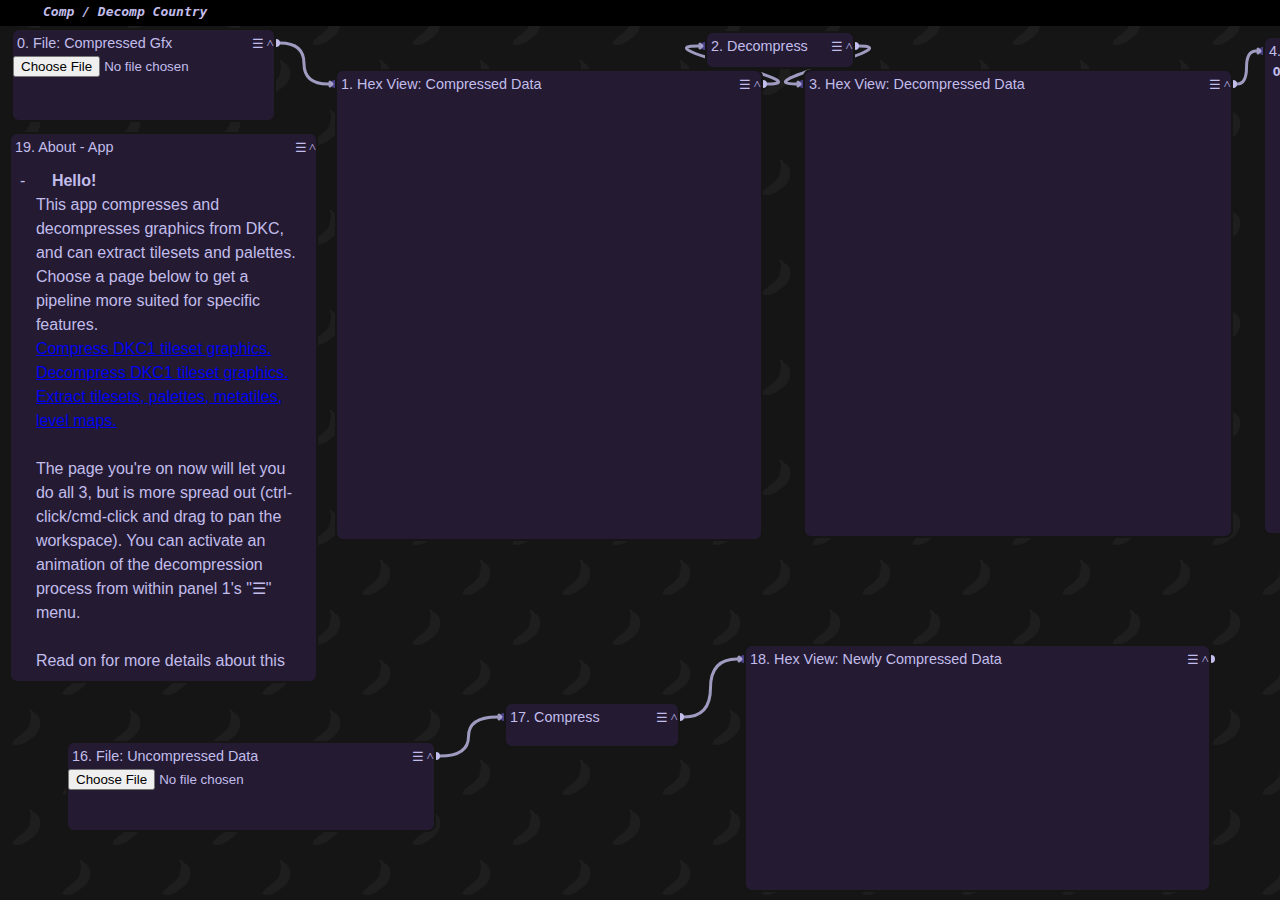
==== commit 6cfec035: "Organized and formatted pages." ====
--- a/index.html
+++ b/index.html
@@ -1,6 +1,7 @@
 <!DOCTYPE html>
     <html>
 <!-- Created 2024-10-23 / Release 0.1 2024-11-21 -->
+<!--                      Release 0.2 2025-02-02 -->
 <head>
   <meta charset="UTF-8">
   <title>Comp/Decomp Country</title>
@@ -121,14 +122,14 @@
 // unbitplane and show tiles
 var unbitplanePanel = new UnbitplanePanel( workspace1,   13, 13,    c2, c2+3, "Unbitplane");
 links.push( workspace1.addLink( new Link(bitplanePanel.outputPorts.out, unbitplanePanel.inputPorts.in) ) );
-var tilesetViewer = new TilesetPanel( workspace1,  15, 19,   c2, d2-1,  "Tiles");
+var tilesetViewer = new TilesetPanel( workspace1,  15, 19,   c2, d2-1,  "Tileset (8x8 Tiles)");
 links.push( workspace1.addLink( new Link( unbitplanePanel.outputPorts.out, tilesetViewer.inputPorts.in) ) );
 
 
 
 // palette
 var paletteInputPanel = new FilePanel(workspace1, 1,  3,    11, 16,  "File: Palette");  //  3
-var pal2rgbPanel = new Palette2RGBPanel(workspace1,  1,  2,    18, 23,  "Convert Palette: 5 bit to 8 bit per RGB");  //  3
+var pal2rgbPanel = new Palette2RGBPanel(workspace1,  1,  2,    18, 23,  "Convert Palette: SNES 15 bit to RGB 24 bit");  //  3
 links.push( workspace1.addLink( new Link( paletteInputPanel.outputPorts.out, pal2rgbPanel.inputPorts.in) ) );
 
 var paletteViewer = new PalettePanel( workspace1,   3,  6,    21, 25,  "Palette" ); // 4
@@ -142,7 +143,7 @@
 links.push( workspace1.addLink( new Link( tilesetViewer.outputPorts.out, buildMetatilesPanel.inputPorts.unbitplanedTiles) ) );
 links.push( workspace1.addLink( new Link( paletteViewer.outputPorts.out, buildMetatilesPanel.inputPorts.rgbPalette) ) );
 
-var metatilesViewer = new MetatilesPanel(workspace1, 9, 15,    c3, d3,  "Tilemap32 (Metatiles)");
+var metatilesViewer = new MetatilesPanel(workspace1, 9, 15,    c3, d3,  "32x32 Tiles (Metatiles)");
 links.push( workspace1.addLink( new Link( buildMetatilesPanel.outputPorts.out, metatilesViewer.inputPorts.in) ) );
 
 // level map
@@ -157,7 +158,7 @@
 
 
 
-/*
+
 // comp pipeline
 //
 // immediately compress
@@ -170,18 +171,18 @@
 links.push( workspace1.addLink( new Link( compressPanel.outputPorts.out, compressC.inputPorts.in) ) );
 
 
-// decompress again
-var decompressPanelC = new ChrDecompressPanel(workspace1,  22,  22,    c0, c0+3,  "Decompress");
-links.push( workspace1.addLink( new Link( compressPanel.outputPorts.out, decompressPanelC.inputPorts.in) ) );
-
-// show that decompressed data
-var decompressC = new HexPanel( workspace1,   24, 28,    c1, d1,  "Hex Viewer - Decompressed from compressed-by-this-app Data" );
-links.push( workspace1.addLink( new Link( decompressPanelC.outputPorts.out, decompressC.inputPorts.in) ) );
-//... and the tileset
-var unbitplanePanelC = new UnbitplanePanel( workspace1,  23, 24,    c2, c2+3, "Unbitplane");
-links.push( workspace1.addLink( new Link(decompressC.outputPorts.out, unbitplanePanelC.inputPorts.in) ) );
-var tilesetViewerC = new TilesetPanel( workspace1,  24, 28,   c2, d2-1,  "Tiles");
-links.push( workspace1.addLink( new Link( unbitplanePanelC.outputPorts.out, tilesetViewerC.inputPorts.in) ) );
+// // decompress again
+// var decompressPanelC = new ChrDecompressPanel(workspace1,  22,  22,    c0, c0+3,  "Decompress");
+// links.push( workspace1.addLink( new Link( compressPanel.outputPorts.out, decompressPanelC.inputPorts.in) ) );
+
+// // show that decompressed data
+// var decompressC = new HexPanel( workspace1,   24, 28,    c1, d1,  "Hex Viewer - Decompressed from compressed-by-this-app Data" );
+// links.push( workspace1.addLink( new Link( decompressPanelC.outputPorts.out, decompressC.inputPorts.in) ) );
+// //... and the tileset
+// var unbitplanePanelC = new UnbitplanePanel( workspace1,  23, 24,    c2, c2+3, "Unbitplane");
+// links.push( workspace1.addLink( new Link(decompressC.outputPorts.out, unbitplanePanelC.inputPorts.in) ) );
+// var tilesetViewerC = new TilesetPanel( workspace1,  24, 28,   c2, d2-1,  "Tiles");
+// links.push( workspace1.addLink( new Link( unbitplanePanelC.outputPorts.out, tilesetViewerC.inputPorts.in) ) );
 var compPipelineText = `\
 <div class="text_content" >
   <p>This group of panels (16-18) represents a separate pipeline from the others above.</p>
@@ -190,9 +191,8 @@
     In the compressed data hex viewer to the right, you can download the compressed data file from the "☰" menu.
   </p>
 </div>`;
-var descriptionC = new TextPanel( workspace1,  23, 28,    c0, c1+4+2,  "About - Compression ", compPipelineText );
-
-*/
+// var descriptionC = new TextPanel( workspace1,  23, 28,    c0, c1+4+2,  "About - Compression ", compPipelineText );
+
 
 
 
@@ -246,7 +246,7 @@
 <b>App Background</b><br>
   The app's first release was made to celebrate DKC's 30<sup>th</sup> anniversary. The goal is to de-mystify DKC hacking and to provide even more appreciation for what Rare developed in the 1990s. 
   <br><br>
-  There exist multiple editors and resources for the DKC series, already (though, nowhere near the depth of resources for SMW and other games). But if you're curious about how all this stuff <i>works</i>, it's tricky to comb through the assorted resources online and wrap your head around things. At least for me it was :) I like being able to play around with stuff, look at it in different ways, dive into the unique aspects like the custom compression, and trace the pipeline of data; I hope that sort of stuff can help other people more easily grasp DKC hacking as well. And, with a wacky user interface like this, I'm hoping users (and myself) can find a good workflow for unconventional hacks in the future.
+  There exist multiple editors and resources for the DKC series, already (though, nowhere near the depth of resources for SMW and other games). But if you're curious about how all this stuff works, it's tricky to comb through the assorted resources online and wrap your head around things. At least for me it was :) I like being able to play around with stuff, look at it in different ways, dive into the unique aspects like the custom compression, and trace the pipeline of data. By putting those features in this app, I hope that sort of stuff can help other people more easily grasp DKC hacking as well. And, with a node-based user interface like this, I'm hoping people can find a good workflow for unconventional hacks in the future.
   <br><br>
   More features will continue to be added. Works best in a full screen window, tested most thoroughly with firefox. You can expect more features for visualizing, documenting, and hacking the DKC series soon. Thanks!
   <br><br>
@@ -256,19 +256,21 @@
 `;
 let contact = `
 <b>Contact</b><br>
-Feel free to suggest features and point out bugs, it would be greatly appreciated! Even if you have some wacky idea for a feature you'd like to see.
+Feel free to suggest features and point out bugs, it would be greatly appreciated! 
 <br><br>
 Discord:<br>
 `;
 
 let paragraphs = [
-`<b>Hello!</b> <br>This app compresses and decompresses graphics data from DKC, and provides visualizations that can help in ROM hacking.
+`<b>Hello!</b> <br>This app compresses and decompresses graphics from DKC, and can extract tilesets and palettes.
+Choose a page below to get a pipeline more suited for specific features.
+<br><a href="comp.html">Compress DKC1 tileset graphics.</a>
+<br><a href="decomp.html">Decompress DKC1 tileset graphics.</a>
+<br><a href="extract.html">Extract tilesets, palettes, metatiles, level maps.</a>
 <br><br>
-It provides several panels with different applications. Most panels are part of a pipeline that can show you the steps to get from raw data to images and other game assets.
-<br><br>
-To simply decompress DKC1 graphics, upload to panel 0 and download the result from panel 3's "☰" menu. Or try this <a href="streamlined.html">streamlined "flowchart"</a>.
-<br><br>
-To <i>compress</i> a SNES tileset for use in DKC1, <a href="comp.html">go to this page</a>.`,
+The page you're on now will let you do all 3, but is more spread out (ctrl-click/cmd-click and drag to pan the workspace). You can activate an animation of the decompression process from within panel 1's "☰" menu.
+<br><br>Read on for more details about this app.<br>
+`,
 panelTypesMerged,
 `<b>Panel User Interface</b><br>
     Panels can be...<br>
@@ -323,9 +325,12 @@
 var aboutPanel = new TextPanel( workspace1,   5, 19,    c0, d0,  "About - App", aboutText2);
 
 workspace1.repositionPanels(`
-{"0":{"left":24,"top":13,"width":221,"height":56.149993896484375},"1":{"left":338,"top":37,"width":437,"height":433.1499938964844},"2":{"left":736,"top":7,"width":117,"height":24.800003051757812},"3":{"left":820,"top":38,"width":440,"height":432.1499938964844},"4":{"left":1292,"top":28,"width":388,"height":411.6166687011719},"5":{"left":1733,"top":41,"width":121,"height":28.133331298828125},"6":{"left":1729,"top":145,"width":129,"height":217.61666870117188},"7":{"left":34,"top":771,"width":300,"height":71.14999389648438},"8":{"left":360,"top":770,"width":250,"height":35.899993896484375},"9":{"left":636,"top":801,"width":240,"height":104.71665954589844},"10":{"left":32,"top":675,"width":180,"height":71.14999389648438},"11":{"left":719,"top":682,"width":180,"height":24.800003051757812},"12":{"left":980,"top":622,"width":195,"height":257.433349609375},"13":{"left":33,"top":585,"width":180,"height":71.14999389648438},"14":{"left":1009,"top":531,"width":180,"height":24.800003051757812},"15":{"left":1262,"top":496,"width":630,"height":396.7166748046875},"16":{"left":16,"top":99,"width":300,"height":474}}
+{"0":{"left":11,"top":2,"width":265,"height":89.85000610351562},"1":{"left":335,"top":43,"width":428,"height":467.6166687011719},"2":{"left":705,"top":5,"width":150,"height":34},"3":{"left":803,"top":43,"width":430,"height":464.6166687011719},"4":{"left":1263,"top":10,"width":413,"height":495.48333740234375},"5":{"left":1701,"top":102,"width":121,"height":48.600006103515625},"6":{"left":1710,"top":205,"width":185,"height":548.316650390625},"7":{"left":1956,"top":1,"width":300,"height":91.61666870117188},"8":{"left":2045,"top":95,"width":312,"height":46.46665954589844},"9":{"left":2247,"top":147,"width":196,"height":142.4166717529297},"10":{"left":2508,"top":170,"width":232,"height":110.55000305175781},"11":{"left":2560,"top":296,"width":232,"height":40.23333740234375},"12":{"left":2620,"top":351,"width":263,"height":520},"13":{"left":2835,"top":137,"width":185,"height":110.85000610351562},"14":{"left":2867,"top":254,"width":249,"height":40.23333740234375},"15":{"left":2948,"top":323,"width":863,"height":555},"16":{"left":66,"top":715,"width":370,"height":86.93333435058594},"17":{"left":504,"top":676,"width":176,"height":42.46665954589844},"18":{"left":744,"top":618,"width":467,"height":243.93333435058594},"19":{"left":9,"top":106,"width":309.3999938964844,"height":547.4666748046875}}
 `);
 
+`
+,"16":{"left":6,"top":95,"width":334,"height":490},"17":{"left":6,"top":590,"width":300,"height":80},"18":{"left":350,"top":590,"width":300,"height":30}
+`;
 
 </script>
 
--- a/main.css
+++ b/main.css
@@ -128,7 +128,7 @@
   padding-top: var(--navbarHeight);
   width: 0;
   height: 0;
-  font-size: 0.8em;
+  font-size: 1em;
   /* display: grid;
   grid-template-columns: repeat(32, 1fr);
   grid-template-rows: repeat(28, 1fr);
